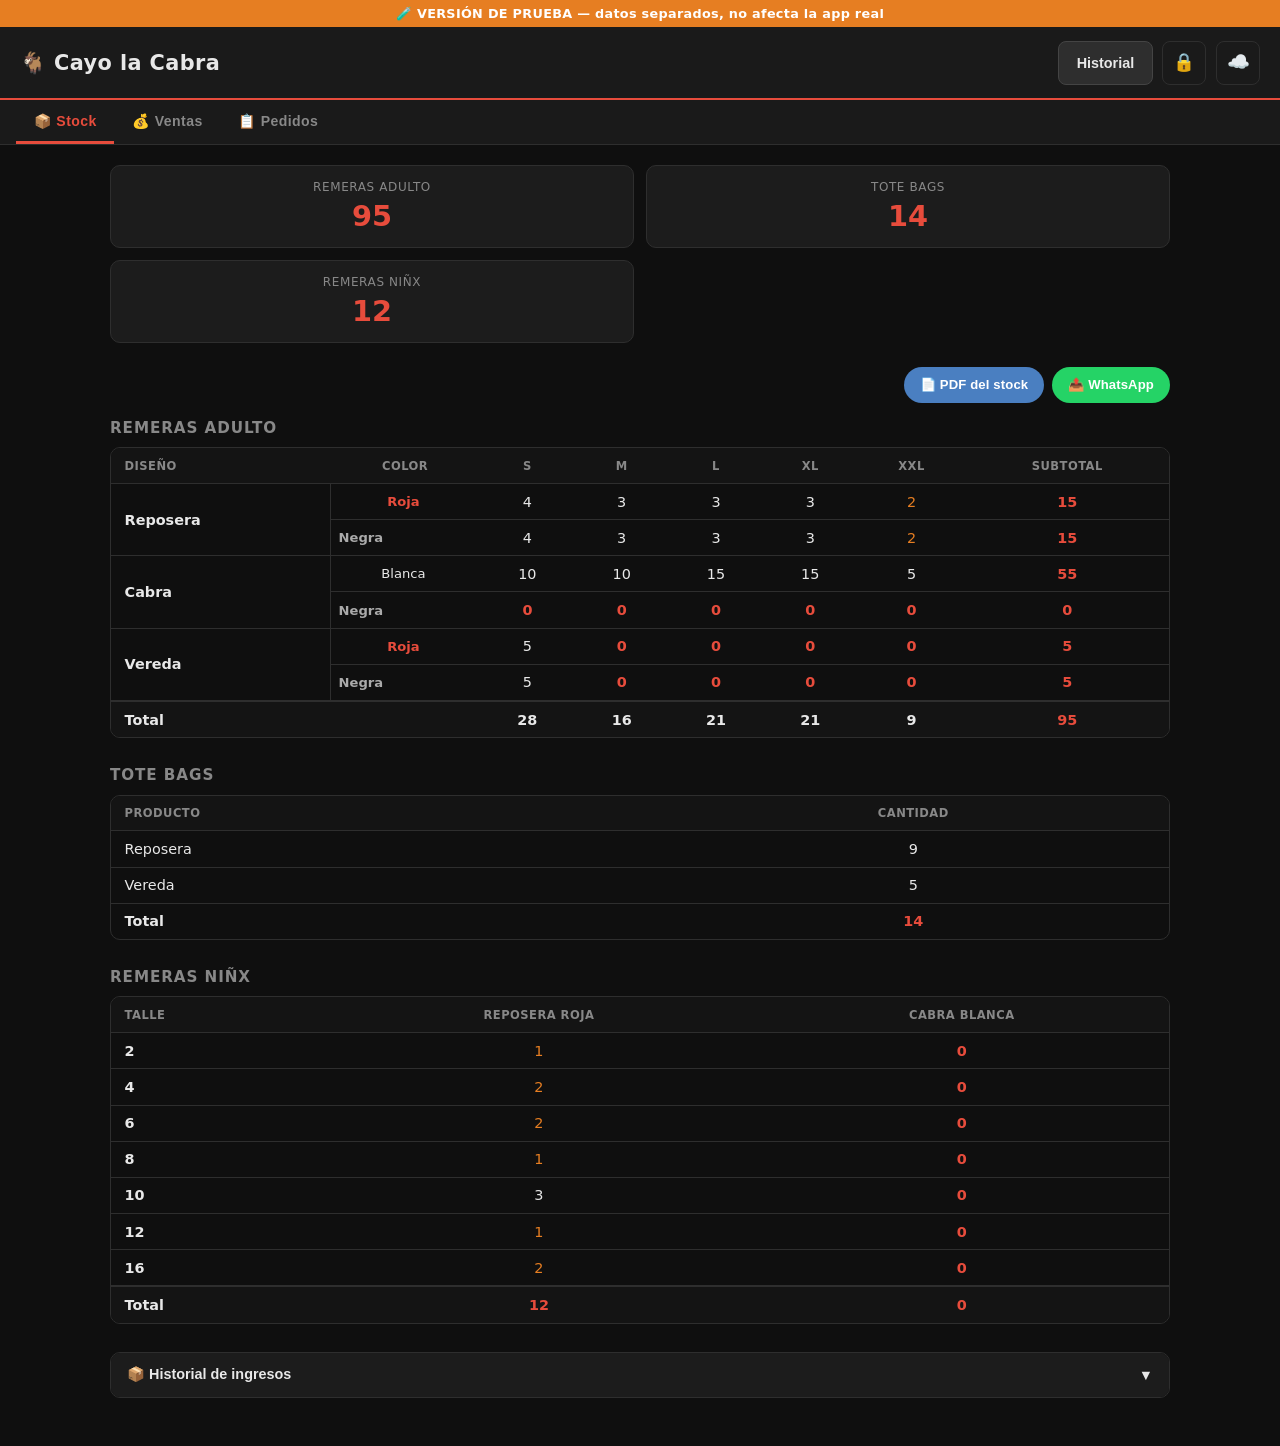
==== test/index.html @ f53bbfb1 "Agregar versión de prueba en /test/ (datos aislados, no toca la app real) Copia de la rama claude/sh" ====
<!DOCTYPE html>
<html lang="es">
<head>
  <meta charset="UTF-8" />
  <meta name="viewport" content="width=device-width, initial-scale=1.0, viewport-fit=cover" />
  <title>PRUEBA · Stock - Cayo la Cabra</title>
  <link rel="stylesheet" href="style.css?v=48" />
</head>
<body>
  <div id="banner-prueba" style="background:#e67e22;color:#fff;text-align:center;padding:6px 10px;font-weight:700;font-size:0.8rem;letter-spacing:.3px;">🧪 VERSIÓN DE PRUEBA — datos separados, no afecta la app real</div>
  <header>
    <h1>🐐 Cayo la Cabra</h1>
    <div class="header-actions">
      <button id="btn-venta" class="btn-primary">+ Registrar</button>
      <button id="btn-historial" class="btn-secondary">Historial</button>
      <button id="btn-lock" class="btn-lock" title="Desbloquear edición">🔒</button>
      <button id="btn-sinc" class="btn-sinc" title="Sincronización entre dispositivos"><span id="sinc-icon">☁️</span></button>
    </div>
  </header>

  <nav class="tabs">
    <button class="tab-btn active" data-tab="stock">📦 Stock</button>
    <button class="tab-btn" data-tab="ventas">💰 Ventas</button>
    <button class="tab-btn" data-tab="pedidos">📋 Pedidos</button>
    <button class="tab-btn solo-admin" data-tab="auditoria">✅ Auditoría</button>
    <button class="tab-btn solo-admin" data-tab="finanzas">📈 Finanzas</button>
  </nav>

  <main>
    <!-- ── TAB STOCK ── -->
    <div id="tab-stock" class="tab-content">
      <section class="totales-card">
        <div class="total-item">
          <span class="total-label">Remeras adulto</span>
          <span class="total-valor" id="total-remeras">0</span>
        </div>
        <div class="total-item">
          <span class="total-label">Tote bags</span>
          <span class="total-valor" id="total-totes">0</span>
        </div>
        <div class="total-item">
          <span class="total-label">Remeras niñx</span>
          <span class="total-valor" id="total-ninos">0</span>
        </div>
        <button class="total-item total-item--green total-item--clickable" id="card-recaudado" onclick="irATab('ventas')" title="Ver ventas" style="display:none">
          <span class="total-label">Recaudado 👉</span>
          <span class="recaudado-linea" id="recaudado-ars"></span>
          <span class="recaudado-linea" id="recaudado-uyu"></span>
        </button>
      </section>

      <div class="stock-export-bar">
        <button class="btn-exportar-pdf" onclick="generarStockPDF()">📄 PDF del stock</button>
        <button class="btn-exportar-wa"  onclick="exportarStockWhatsApp()">📤 WhatsApp</button>
        <button class="btn-registrar-ingreso solo-admin" id="btn-registrar-ingreso">📥 Registrar ingreso</button>
      </div>

      <section class="seccion">
        <h2>Remeras Adulto</h2>
        <div class="tabla-container">
          <table>
            <thead>
              <tr><th>Diseño</th><th>Color</th><th>S</th><th>M</th><th>L</th><th>XL</th><th>XXL</th><th>Subtotal</th></tr>
            </thead>
            <tbody id="tbody-adultos"></tbody>
            <tfoot id="tfoot-adultos"></tfoot>
          </table>
        </div>
      </section>

      <section class="seccion">
        <h2>Tote Bags</h2>
        <div class="tabla-container">
          <table>
            <thead><tr><th>Producto</th><th>Cantidad</th></tr></thead>
            <tbody id="tbody-totes"></tbody>
          </table>
        </div>
      </section>

      <section class="seccion">
        <h2>Remeras Niñx</h2>
        <div class="tabla-container">
          <table>
            <thead><tr><th>Talle</th><th>Reposera Roja</th><th>Cabra Blanca</th></tr></thead>
            <tbody id="tbody-ninos"></tbody>
            <tfoot id="tfoot-ninos"></tfoot>
          </table>
        </div>
      </section>

      <section class="seccion ing-historial-seccion">
        <button class="ing-historial-toggle" onclick="this.nextElementSibling.classList.toggle('hidden'); this.classList.toggle('abierto')">
          📦 Historial de ingresos <span class="ing-toggle-icon">▼</span>
        </button>
        <div id="ing-historial" class="hidden">
          <div id="ing-historial-lista"></div>
        </div>
      </section>
    </div>

    <!-- ── MODAL REGISTRAR INGRESO ── -->
    <div id="modal-ingreso" class="modal hidden">
      <div class="modal-content">
        <div class="modal-header">
          <h2>📥 Registrar ingreso de mercadería</h2>
          <button class="modal-cerrar" id="btn-cerrar-ingreso" aria-label="Cerrar">✕</button>
        </div>
        <div class="sol-seccion-items">
          <div id="ing-items-agregados" class="sol-items-agregados"></div>
          <label class="config-label">Categoría
            <select id="ing-categoria" class="config-input">
              <option value="">— Seleccioná —</option>
              <option value="adulto">Remera Adulto</option>
              <option value="nino">Remera Niñx</option>
              <option value="tote">Tote Bag</option>
            </select>
          </label>
          <div id="ing-campos-adulto" class="campos hidden">
            <label class="config-label">Diseño
              <select id="ing-variante" class="config-input">
                <option value="veredaRoja">Vereda Roja</option>
                <option value="veredaNegra">Vereda Negra</option>
                <option value="reposeraRoja">Reposera Roja</option>
                <option value="reposeraNegra">Reposera Negra</option>
                <option value="blanca">Cabra Blanca</option>
                <option value="cabraNegra">Cabra Negra</option>
              </select>
            </label>
            <label class="config-label">Talle
              <select id="ing-talle-adulto" class="config-input">
                <option value="S">S</option><option value="M">M</option><option value="L">L</option><option value="XL">XL</option><option value="XXL">XXL</option>
              </select>
            </label>
          </div>
          <div id="ing-campos-nino" class="campos hidden">
            <label class="config-label">Diseño
              <select id="ing-variante-nino" class="config-input">
                <option value="reposeraRoja">Reposera Roja</option>
                <option value="cabraBlanca">Cabra Blanca</option>
              </select>
            </label>
            <label class="config-label">Talle
              <select id="ing-talle-nino" class="config-input">
                <option value="2">2</option><option value="4">4</option><option value="6">6</option><option value="8">8</option><option value="10">10</option><option value="12">12</option><option value="16">16</option>
              </select>
            </label>
          </div>
          <div id="ing-campos-tote" class="campos hidden">
            <label class="config-label">Modelo
              <select id="ing-modelo" class="config-input">
                <option value="silla">Reposera</option>
                <option value="vereda">Vereda</option>
              </select>
            </label>
          </div>
          <label class="config-label">Cantidad
            <input type="number" id="ing-cantidad" class="config-input" min="1" value="1" />
          </label>
          <label class="config-label">Costo unitario de compra ($) — opcional
            <input type="number" id="ing-costo" class="config-input" min="0" step="0.01" placeholder="Lo que costó cada unidad" />
          </label>
          <button type="button" id="btn-agregar-item-ing" class="btn-agregar-item">＋ Agregar ítem al ingreso</button>
        </div>
        <label class="config-label">Moneda del costo
          <div class="pago-opciones">
            <label class="pago-opcion"><input type="radio" name="ing-moneda-costo" value="UYU" checked /><span>🇺🇾 Pesos URU</span></label>
            <label class="pago-opcion"><input type="radio" name="ing-moneda-costo" value="ARS" /><span>🇦🇷 Pesos ARG</span></label>
          </div>
        </label>
        <label class="config-label">Nota (opcional)
          <input type="text" id="ing-nota" class="config-input" maxlength="200" placeholder="Ej: Importación junio 2026..." />
        </label>
        <p id="ing-error" class="error hidden"></p>
        <div class="modal-actions">
          <button id="btn-confirmar-ingreso" class="btn-primary">Registrar ingreso</button>
          <button id="btn-cancelar-ingreso" class="btn-secondary">Cancelar</button>
        </div>
      </div>
    </div>

    <!-- ── TAB VENTAS ── -->
    <div id="tab-ventas" class="tab-content hidden">
      <!-- Resumen -->
      <section class="ventas-resumen-cards">
        <div class="vcard vcard--vendido">
          <span class="vcard-label">📦 Vendidas (cobradas)</span>
          <span class="vcard-valor" id="v-unidades">0</span>
          <span class="vcard-desglose" id="v-unidades-desglose"></span>
        </div>
        <div class="vcard vcard--ars">
          <span class="vcard-label">🇦🇷 Total ARS</span>
          <span class="vcard-valor" id="v-total-ars">$0</span>
        </div>
        <div class="vcard vcard--uyu">
          <span class="vcard-label">🇺🇾 Total UYU</span>
          <span class="vcard-valor" id="v-total-uyu">$0</span>
        </div>
        <div class="vcard vcard--efectivo">
          <span class="vcard-label">💵 Efectivo</span>
          <span class="vcard-valor vcard-moneda-linea" id="v-efectivo-ars">$0</span>
          <span class="vcard-moneda-linea vcard-moneda-uyu hidden" id="v-efectivo-uyu"></span>
        </div>
        <div class="vcard vcard--transf">
          <span class="vcard-label">🏦 Transferencia</span>
          <span class="vcard-valor vcard-moneda-linea" id="v-transf-ars">$0</span>
          <span class="vcard-moneda-linea vcard-moneda-uyu hidden" id="v-transf-uyu"></span>
        </div>
        <div class="vcard vcard--regalo">
          <span class="vcard-label">🎁 Regalos</span>
          <span class="vcard-valor" id="v-regalos">0 u.</span>
        </div>
        <div class="vcard vcard--perdida">
          <span class="vcard-label">📉 Pérdidas</span>
          <span class="vcard-valor" id="v-perdidas">0 u.</span>
        </div>
        <div class="vcard vcard--anota">
          <span class="vcard-label">📝 Anotados (deben)</span>
          <span class="vcard-valor" id="v-anota">$0</span>
        </div>
        <div class="vcard vcard--pegotines hidden" id="vcard-pegotines">
          <span class="vcard-label">🎟️ Pegotines</span>
          <span class="vcard-valor" id="v-pegotines-plata">$0</span>
        </div>
      </section>

      <!-- Anotados panel -->
      <div id="anotados-panel" class="anotados-panel hidden"></div>

      <!-- Filtros -->
      <div class="ventas-filtros">
        <button class="filtro-btn active" data-filtro="todos">Todos</button>
        <button class="filtro-btn" data-filtro="efectivo">Efectivo</button>
        <button class="filtro-btn" data-filtro="transferencia">Transferencia</button>
        <button class="filtro-btn" data-filtro="regalo">Regalos</button>
        <button class="filtro-btn" data-filtro="perdida">📉 Pérdidas</button>
        <button class="filtro-btn" data-filtro="anota">📝 Anotados</button>
      </div>

      <!-- Exportar ventas -->
      <div class="ventas-export-bar">
        <div class="ventas-export-fechas">
          <label class="export-fecha-lbl">Desde <input type="date" id="export-desde" class="export-fecha-input"></label>
          <label class="export-fecha-lbl">Hasta <input type="date" id="export-hasta" class="export-fecha-input"></label>
        </div>
        <div class="ventas-export-btns">
          <button class="btn-exportar-pdf" onclick="exportarVentasPDF()">📄 PDF</button>
          <button class="btn-exportar-wa"  onclick="exportarVentasWhatsApp()">📤 WhatsApp</button>
        </div>
      </div>

      <!-- Lista -->
      <div id="ventas-lista"></div>
    </div>

    <!-- ── TAB PEDIDOS ── -->
    <div id="tab-pedidos" class="tab-content hidden">
      <div class="pedidos-topbar">
        <button id="btn-nueva-solicitud" class="btn-primary">+ Nueva solicitud</button>
        <div id="pedidos-saldo-summary" class="pedidos-saldo-summary hidden"></div>
      </div>
      <div class="pedidos-subtabs">
        <button class="pedidos-subtab active" data-estado="activos">Activos</button>
        <button class="pedidos-subtab" data-estado="entregados">Entregados</button>
        <button class="pedidos-subtab" data-estado="completados">Completados</button>
        <button class="pedidos-subtab" data-estado="cancelados">Cancelados</button>
      </div>
      <div id="pedidos-contenido"></div>
    </div>

    <!-- ── TAB AUDITORÍA ── -->
    <div id="tab-auditoria" class="tab-content hidden">
      <div class="auditoria-header">
        <p class="auditoria-desc">Contá el stock físico y comparalo con el sistema. Solo ingresá los valores que difieren.</p>
        <div class="audit-header-btns">
          <label class="audit-ciego-label" title="Ocultá los valores del sistema mientras contás para evitar sesgo">
            <input type="checkbox" id="audit-modo-ciego" />
            <span>👁 Modo ciego</span>
          </label>
          <button id="btn-guardar-auditoria" class="btn-primary">Guardar auditoría</button>
        </div>
      </div>
      <div id="auditoria-contenido"></div>
      <div class="audit-historial-section">
        <h2 class="audit-hist-titulo">📋 Historial de auditorías</h2>
        <div id="audit-historial-lista"></div>
      </div>
    </div>

    <!-- ── TAB FINANZAS ── -->
    <div id="tab-finanzas" class="tab-content hidden">
      <div class="finanzas-topbar">
        <p class="auditoria-desc">Balance real del negocio: lo recaudado contra lo invertido, y control del efectivo y las transferencias que entrega quien vende.</p>
        <button id="btn-nuevo-arqueo" class="btn-primary">🧾 Control de caja</button>
      </div>
      <div id="finanzas-contenido"></div>
      <div class="audit-historial-section">
        <h2 class="audit-hist-titulo">🧾 Historial de controles de caja</h2>
        <div id="arqueos-historial-lista"></div>
      </div>
      <div class="audit-historial-section">
        <h2 class="audit-hist-titulo">🗂 Temporadas anteriores</h2>
        <p class="fin-nota">Al cerrar una temporada, todas las ventas, pedidos, ingresos y controles pasan al archivo y la app arranca de cero (el stock físico se mantiene).</p>
        <div id="archivo-lista"></div>
        <button id="btn-cerrar-temporada" class="btn-secondary" style="margin-top:0.6rem">🎪 Cerrar temporada y arrancar de cero</button>
      </div>
    </div>
  </main>

  <!-- ── MODAL VENTA RÁPIDA ── -->
  <div id="modal-vr" class="modal hidden">
    <div class="modal-content modal-vr-content">
      <div class="modal-header">
        <h2>⚡ Venta rápida</h2>
        <button class="modal-cerrar" id="btn-cerrar-vr" aria-label="Cerrar">✕</button>
      </div>
      <div id="vr-body"></div>
      <p id="vr-error" class="error hidden"></p>
      <button type="button" id="btn-vr-completa" class="vr-link-completa">⚙️ Venta completa (pegotines, anotar deuda, otra moneda…)</button>
    </div>
  </div>

  <!-- Toast de venta registrada con deshacer -->
  <div id="vr-toast" class="vr-toast hidden">
    <span class="vr-toast-txt"></span>
    <button type="button" id="btn-vr-deshacer">↩️ Deshacer</button>
  </div>

  <!-- ── MODAL VENTA ── -->
  <div id="modal-venta" class="modal hidden">
    <div class="modal-content">
      <div class="modal-header">
        <h2>Registrar Venta</h2>
        <button class="modal-cerrar" id="btn-cerrar-venta" aria-label="Cerrar">✕</button>
      </div>
      <form id="form-venta">
        <label>Categoría
          <select id="venta-categoria" required>
            <option value="">— Elegir —</option>
            <option value="adulto">Remera Adulto</option>
            <option value="nino">Remera Niñx</option>
            <option value="tote">Tote Bag</option>
            <option value="pegotines">🎟️ Pegotines</option>
          </select>
        </label>
        <div id="campos-adulto" class="campos hidden">
          <label>Talle
            <select id="venta-talle-adulto">
              <option value="S">S</option><option value="M">M</option><option value="L">L</option><option value="XL">XL</option><option value="XXL">XXL</option>
            </select>
          </label>
          <label>Diseño / Color
            <select id="venta-variante-adulto">
              <option value="veredaRoja">Vereda Roja</option>
              <option value="veredaNegra">Vereda Negra</option>
              <option value="reposeraRoja">Reposera Roja</option>
              <option value="reposeraNegra">Reposera Negra</option>
              <option value="blanca">Cabra Blanca</option>
              <option value="cabraNegra">Cabra Negra</option>
            </select>
          </label>
        </div>
        <div id="campos-nino" class="campos hidden">
          <label>Diseño
            <select id="venta-variante-nino">
              <option value="reposeraRoja">Reposera Roja</option>
              <option value="cabraBlanca">Cabra Blanca</option>
            </select>
          </label>
          <label>Talle
            <select id="venta-talle-nino">
              <option value="2">2</option><option value="4">4</option><option value="6">6</option>
              <option value="8">8</option><option value="10">10</option><option value="12">12</option><option value="16">16</option>
            </select>
          </label>
        </div>
        <div id="campos-tote" class="campos hidden">
          <label>Modelo
            <select id="venta-tote">
              <option value="silla">Reposera</option>
              <option value="vereda">Vereda</option>
            </select>
          </label>
        </div>
        <label id="label-cantidad">Cantidad
          <input type="number" id="venta-cantidad" min="1" value="1" required />
        </label>
        <label id="label-precio"><span id="label-precio-txt">Precio unitario ($)</span>
          <input type="number" id="venta-precio-override" min="0" step="1" placeholder="Precio por defecto" />
        </label>
        <label class="opcion-moneda-venta">Moneda
          <div class="pago-opciones">
            <label class="pago-opcion"><input type="radio" name="moneda-venta" value="UYU" checked /><span>🇺🇾 Pesos URU</span></label>
            <label class="pago-opcion opcion-ars-venta"><input type="radio" name="moneda-venta" value="ARS" /><span>🇦🇷 Pesos ARG</span></label>
          </div>
        </label>
        <label>Método de pago
          <div class="pago-opciones">
            <label class="pago-opcion"><input type="radio" name="pago" value="efectivo" checked /><span>Efectivo</span></label>
            <label class="pago-opcion"><input type="radio" name="pago" value="transferencia" /><span>Transferencia</span></label>
            <label class="pago-opcion"><input type="radio" name="pago" value="regalo" /><span>🎁 Regalo</span></label>
            <label class="pago-opcion"><input type="radio" name="pago" value="perdida" /><span>📉 Pérdida</span></label>
            <label class="pago-opcion"><input type="radio" name="pago" value="anota" /><span>📝 Anota</span></label>
          </div>
        </label>
        <div id="campos-anota-nombre" class="campos hidden">
          <label>Nombre (quién anota)
            <input type="text" id="venta-nombre-anota" maxlength="60" placeholder="Ej: Juan García..." list="anota-nombres-list" autocomplete="off" />
            <datalist id="anota-nombres-list"></datalist>
          </label>
        </div>
        <div class="venta-resumen">
          <span id="venta-precio-unit"></span>
          <span id="venta-total-venta"></span>
        </div>
        <p id="venta-disponible" class="disponible"></p>
        <p id="venta-error" class="error hidden"></p>
        <div class="modal-actions">
          <button type="submit" class="btn-primary">Confirmar</button>
          <button type="button" id="btn-cancelar-venta" class="btn-secondary">Cancelar</button>
        </div>
      </form>
    </div>
  </div>

  <!-- ── MODAL HISTORIAL ── -->
  <div id="modal-historial" class="modal hidden">
    <div class="modal-content modal-wide">
      <div class="modal-header">
        <h2>Historial de Ventas</h2>
        <button class="modal-cerrar" id="btn-cerrar-historial" aria-label="Cerrar">✕</button>
      </div>
      <p id="historial-total-recaudado" class="hist-total-label"></p>
      <div id="lista-historial"></div>
    </div>
  </div>

  <!-- ── MODAL EDITAR REGISTRO ── -->
  <div id="modal-editar" class="modal hidden">
    <div class="modal-content">
      <div class="modal-header">
        <h2>Editar registro</h2>
        <button class="modal-cerrar" id="btn-cerrar-editar" aria-label="Cerrar">✕</button>
      </div>
      <p id="editar-info" class="editar-desc"></p>
      <label>Categoría
        <select id="editar-categoria">
          <option value="adulto">Remera Adulto</option>
          <option value="nino">Remera Niñx</option>
          <option value="tote">Tote Bag</option>
        </select>
      </label>
      <div id="editar-campos-adulto" class="campos">
        <label>Talle
          <select id="editar-talle-adulto">
            <option value="S">S</option><option value="M">M</option><option value="L">L</option><option value="XL">XL</option><option value="XXL">XXL</option>
          </select>
        </label>
        <label>Diseño / Color
          <select id="editar-variante-adulto">
            <option value="veredaRoja">Vereda Roja</option>
            <option value="veredaNegra">Vereda Negra</option>
            <option value="reposeraRoja">Reposera Roja</option>
            <option value="reposeraNegra">Reposera Negra</option>
            <option value="blanca">Cabra Blanca</option>
            <option value="cabraNegra">Cabra Negra</option>
          </select>
        </label>
      </div>
      <div id="editar-campos-nino" class="campos hidden">
        <label>Diseño
          <select id="editar-variante-nino">
            <option value="reposeraRoja">Reposera Roja</option>
            <option value="cabraBlanca">Cabra Blanca</option>
          </select>
        </label>
        <label>Talle
          <select id="editar-talle-nino">
            <option value="2">2</option><option value="4">4</option><option value="6">6</option>
            <option value="8">8</option><option value="10">10</option><option value="12">12</option><option value="16">16</option>
          </select>
        </label>
      </div>
      <div id="editar-campos-tote" class="campos hidden">
        <label>Modelo
          <select id="editar-tote">
            <option value="silla">Reposera</option>
            <option value="vereda">Vereda</option>
          </select>
        </label>
      </div>
      <label>Cantidad
        <input type="number" id="editar-cantidad" min="1" value="1" />
      </label>
      <label>Precio unitario ($)
        <input type="number" id="editar-precio" min="0" step="1" />
      </label>
      <label>Moneda
        <div class="pago-opciones">
          <label class="pago-opcion"><input type="radio" name="editar-moneda" value="UYU" /><span>🇺🇾 Pesos URU</span></label>
          <label class="pago-opcion"><input type="radio" name="editar-moneda" value="ARS" /><span>🇦🇷 Pesos ARG</span></label>
        </div>
      </label>
      <label>Método de pago
        <div class="pago-opciones">
          <label class="pago-opcion"><input type="radio" name="editar-pago" value="efectivo" /><span>Efectivo</span></label>
          <label class="pago-opcion"><input type="radio" name="editar-pago" value="transferencia" /><span>Transferencia</span></label>
          <label class="pago-opcion"><input type="radio" name="editar-pago" value="regalo" /><span>🎁 Regalo</span></label>
          <label class="pago-opcion"><input type="radio" name="editar-pago" value="perdida" /><span>📉 Pérdida</span></label>
          <label class="pago-opcion"><input type="radio" name="editar-pago" value="anota" /><span>📝 Anota</span></label>
        </div>
      </label>
      <div id="editar-campos-anota-nombre" class="campos hidden">
        <label>Nombre (quién anota)
          <input type="text" id="editar-nombre-anota" maxlength="60" placeholder="Ej: Juan García..." />
        </label>
      </div>
      <div class="venta-resumen">
        <span id="editar-precio-unit"></span>
        <span id="editar-total-venta"></span>
      </div>
      <p id="editar-error" class="error hidden"></p>
      <div class="modal-actions">
        <button id="btn-confirmar-editar" class="btn-primary">Guardar</button>
        <button id="btn-cancelar-editar" class="btn-secondary">Cancelar</button>
      </div>
    </div>
  </div>

  <!-- ── MODAL CONFIGURACIÓN SYNC ── -->
  <div id="modal-config" class="modal hidden">
    <div class="modal-content">
      <div class="modal-header">
        <h2>☁️ Sincronización</h2>
        <button class="modal-cerrar" id="btn-cerrar-config" aria-label="Cerrar">✕</button>
      </div>
      <p class="config-desc">
        Compartí los datos entre el celular y la PC usando Google Sheets.
        Necesitás configurarlo una sola vez por dispositivo.
      </p>
      <label class="config-label">URL del script de Google
        <input type="url" id="config-url" class="config-input"
          placeholder="https://script.google.com/macros/s/..." />
      </label>
      <p class="config-ayuda">
        💡 La URL la obtenés en Apps Script → Implementar → Nueva implementación.<br>
        En <strong>"Quién tiene acceso"</strong> elegí <strong>Cualquier persona</strong>.
      </p>

      <label class="config-label solo-admin" style="flex-direction:row;align-items:center;gap:0.5rem;cursor:pointer">
        <input type="checkbox" id="config-mostrar-ars" /> Mostrar pesos argentinos (ARS) en ventas
      </label>

      <p id="config-status" class="config-status-text"></p>
      <div class="modal-actions">
        <button id="btn-config-guardar" class="btn-primary">Guardar URL</button>
        <button id="btn-config-subir" class="btn-secondary">⬆️ Subir datos ahora</button>
        <button id="btn-config-borrar" class="btn-secondary">Desactivar</button>
      </div>
    </div>
  </div>

  <!-- ── MODAL BLOQUEO AUDITORÍA ── -->
  <div id="modal-audit-bloqueo" class="modal hidden">
    <div class="modal-content">
      <div class="modal-header">
        <h2>⚠️ Saldo neto con diferencias</h2>
        <button class="modal-cerrar" id="btn-cerrar-audit-bloqueo" aria-label="Cerrar">✕</button>
      </div>
      <p class="audit-bloqueo-desc">El conteo tiene diferencias que no cierran dentro de cada categoría. Para guardar, el saldo neto de remeras adultos, totes y niñxs debe ser <strong>cero</strong> por separado.</p>
      <div id="audit-bloqueo-netos" class="audit-bloqueo-netos"></div>
      <p class="audit-bloqueo-hint">¿Qué querés hacer?</p>
      <div class="modal-actions">
        <button id="btn-bloqueo-editar" class="btn-primary">✏️ Editar saldos</button>
        <button id="btn-bloqueo-ventas" class="btn-secondary">💰 Ingresar ventas</button>
      </div>
    </div>
  </div>

  <!-- ── MODAL RESULTADO AUDITORÍA ── -->
  <div id="modal-resultado-auditoria" class="modal hidden">
    <div class="modal-content modal-wide">
      <div class="modal-header">
        <h2>📊 Resultado de auditoría</h2>
        <button class="modal-cerrar" id="btn-cerrar-resultado" aria-label="Cerrar">✕</button>
      </div>
      <div id="resultado-body" class="resultado-body"></div>
      <div id="resultado-motivo-section" class="hidden" style="margin-top:0.75rem">
        <label class="config-label">Motivo del ajuste neto
          <select id="resultado-motivo-select" class="config-input">
            <option value="">— Seleccioná el motivo —</option>
            <option value="Merma / pérdida">📉 Merma / pérdida</option>
            <option value="Mercadería dañada">🔨 Mercadería dañada</option>
            <option value="Error de conteo anterior">🔄 Corrección de error de conteo</option>
            <option value="Recepción de nuevo stock">📦 Recepción de nuevo stock</option>
            <option value="Devolución">↩️ Devolución</option>
            <option value="Otro">📝 Otro</option>
          </select>
        </label>
        <label class="config-label" id="resultado-detalle-label" style="display:none">Descripción breve
          <input type="text" id="resultado-detalle" class="config-input" placeholder="Ej: se dañaron 2 remeras en la lluvia..." maxlength="200" />
        </label>
        <p id="resultado-error" class="error hidden">Seleccioná un motivo para confirmar.</p>
      </div>
      <div class="modal-actions">
        <button id="btn-confirmar-resultado" class="btn-primary">✅ Confirmar y guardar</button>
        <button id="btn-cancelar-resultado"  class="btn-secondary">Cancelar</button>
      </div>
    </div>
  </div>

  <!-- ── MODAL NUEVA SOLICITUD ── -->
  <div id="modal-solicitud" class="modal hidden">
    <div class="modal-content">
      <div class="modal-header">
        <h2>📋 Nueva solicitud</h2>
        <button class="modal-cerrar" id="btn-cerrar-solicitud" aria-label="Cerrar">✕</button>
      </div>
      <label class="config-label">Para quién
        <input type="text" id="sol-para" class="config-input" placeholder="Nombre y apellido..." maxlength="80" />
      </label>
      <label class="config-label opcion-moneda-venta">Moneda
        <div class="pago-opciones">
          <label class="pago-opcion"><input type="radio" name="moneda-sol" value="UYU" checked /><span>🇺🇾 Pesos URU</span></label>
          <label class="pago-opcion opcion-ars-venta"><input type="radio" name="moneda-sol" value="ARS" /><span>🇦🇷 Pesos ARG</span></label>
        </div>
      </label>

      <div class="sol-seccion-items">
        <div id="sol-items-agregados" class="sol-items-agregados"></div>
        <label class="config-label">Categoría
          <select id="sol-categoria" class="config-input">
            <option value="">— Seleccioná —</option>
            <option value="adulto">Remera Adulto</option>
            <option value="nino">Remera Niñx</option>
            <option value="tote">Tote Bag</option>
          </select>
        </label>
        <div id="sol-campos-adulto" class="campos hidden">
          <label class="config-label">Diseño
            <select id="sol-variante" class="config-input">
              <option value="veredaRoja">Vereda Roja</option>
              <option value="veredaNegra">Vereda Negra</option>
              <option value="reposeraRoja">Reposera Roja</option>
              <option value="reposeraNegra">Reposera Negra</option>
              <option value="blanca">Cabra Blanca</option>
              <option value="cabraNegra">Cabra Negra</option>
            </select>
          </label>
          <label class="config-label">Talle
            <select id="sol-talle-adulto" class="config-input">
              <option value="S">S</option><option value="M">M</option><option value="L">L</option><option value="XL">XL</option><option value="XXL">XXL</option>
            </select>
          </label>
        </div>
        <div id="sol-campos-nino" class="campos hidden">
          <label class="config-label">Diseño
            <select id="sol-variante-nino" class="config-input">
              <option value="reposeraRoja">Reposera Roja</option>
              <option value="cabraBlanca">Cabra Blanca</option>
            </select>
          </label>
          <label class="config-label">Talle
            <select id="sol-talle-nino" class="config-input">
              <option value="2">2</option><option value="4">4</option><option value="6">6</option><option value="8">8</option><option value="10">10</option><option value="12">12</option><option value="16">16</option>
            </select>
          </label>
        </div>
        <div id="sol-campos-tote" class="campos hidden">
          <label class="config-label">Modelo
            <select id="sol-modelo" class="config-input">
              <option value="silla">Reposera</option>
              <option value="vereda">Vereda</option>
            </select>
          </label>
        </div>
        <label class="config-label">Cantidad
          <input type="number" id="sol-cantidad" class="config-input" min="1" value="1" />
        </label>
        <button type="button" id="btn-agregar-item-sol" class="btn-agregar-item">＋ Agregar ítem a la solicitud</button>
        <div id="sol-stock-info" class="sol-stock-info"></div>
      </div>

      <label class="config-label">Precio total ($)
        <input type="number" id="sol-precio" class="config-input" min="0" step="1" placeholder="0" data-autoset="true" />
      </label>
      <label class="config-label">Notas (opcional)
        <input type="text" id="sol-notas" class="config-input" maxlength="200" placeholder="Ej: urgente para el domingo..." />
      </label>
      <p id="sol-error" class="error hidden"></p>
      <div class="modal-actions">
        <button id="btn-confirmar-solicitud" class="btn-primary">Crear solicitud</button>
        <button id="btn-cancelar-solicitud" class="btn-secondary">Cancelar</button>
      </div>
    </div>
  </div>

  <!-- ── MODAL PAGO PEDIDO ── -->
  <div id="modal-pago-pedido" class="modal hidden">
    <div class="modal-content">
      <div class="modal-header">
        <h2>💰 Registrar pago</h2>
        <button class="modal-cerrar" id="btn-cerrar-pago-pedido" aria-label="Cerrar">✕</button>
      </div>
      <div id="pago-pedido-info" class="pago-pedido-info-box"></div>
      <label class="config-label" style="margin-top:0.5rem">Monto ($)
        <input type="number" id="pago-pedido-monto" class="config-input" min="1" step="1" />
      </label>
      <label class="config-label">Método
        <select id="pago-pedido-metodo" class="config-input">
          <option value="efectivo">💵 Efectivo</option>
          <option value="transferencia">📲 Transferencia</option>
        </select>
      </label>
      <p id="pago-pedido-error" class="error hidden">Ingresá un monto válido.</p>
      <div class="modal-actions">
        <button id="btn-confirmar-pago-pedido" class="btn-primary">Confirmar pago</button>
        <button id="btn-cancelar-pago-pedido" class="btn-secondary">Cancelar</button>
      </div>
    </div>
  </div>

  <!-- ── MODAL CONTROL DE CAJA ── -->
  <div id="modal-arqueo" class="modal hidden">
    <div class="modal-content">
      <div class="modal-header">
        <h2>🧾 Control de caja</h2>
        <button class="modal-cerrar" id="btn-cerrar-arqueo" aria-label="Cerrar">✕</button>
      </div>
      <p class="config-desc">Contá el efectivo que te entregaron y verificá las transferencias en la cuenta. Se compara con lo que registró el sistema.</p>
      <label class="config-label opcion-moneda-venta">Moneda
        <div class="pago-opciones">
          <label class="pago-opcion"><input type="radio" name="arqueo-moneda" value="UYU" checked /><span>🇺🇾 Pesos URU</span></label>
          <label class="pago-opcion opcion-ars-venta"><input type="radio" name="arqueo-moneda" value="ARS" /><span>🇦🇷 Pesos ARG</span></label>
        </div>
      </label>
      <div id="arqueo-esperado" class="pago-pedido-info-box"></div>
      <label class="config-label">Efectivo contado ($)
        <input type="number" id="arqueo-efectivo" class="config-input" min="0" step="1" placeholder="Dejá vacío si no lo contaste" />
      </label>
      <label class="config-label">Transferencias verificadas ($)
        <input type="number" id="arqueo-transf" class="config-input" min="0" step="1" placeholder="Dejá vacío si no las revisaste" />
      </label>
      <label class="config-label">Nota (opcional)
        <input type="text" id="arqueo-nota" class="config-input" maxlength="200" placeholder="Ej: cierre feria domingo..." />
      </label>
      <p id="arqueo-error" class="error hidden">Ingresá al menos un valor (efectivo o transferencias).</p>
      <div class="modal-actions">
        <button id="btn-confirmar-arqueo" class="btn-primary">Guardar control</button>
        <button id="btn-cancelar-arqueo" class="btn-secondary">Cancelar</button>
      </div>
    </div>
  </div>

  <!-- ── MODAL PIN ── -->
  <div id="modal-pin" class="modal hidden">
    <div class="modal-content">
      <div class="modal-header">
        <h2>🔐 Ingresar PIN</h2>
        <button class="modal-cerrar" id="btn-cerrar-pin" aria-label="Cerrar">✕</button>
      </div>
      <p class="config-desc">Ingresá tu PIN. Según el PIN se habilita el modo <strong>vendedor</strong> (ventas, pedidos y stock) o <strong>administrador</strong> (todo, incluidas finanzas e ingresos de mercadería).</p>
      <label class="config-label">PIN
        <input type="password" id="pin-input" class="config-input" maxlength="8"
          placeholder="●●●●" inputmode="numeric" autocomplete="off" />
      </label>
      <label class="config-label" style="flex-direction:row;align-items:center;gap:0.5rem;cursor:pointer">
        <input type="checkbox" id="pin-recordar" /> Recordar en este dispositivo
      </label>
      <p id="pin-error" class="error hidden">PIN incorrecto. Intentá de nuevo.</p>
      <div class="modal-actions">
        <button id="btn-confirmar-pin" class="btn-primary">Desbloquear</button>
        <button id="btn-cancelar-pin"  class="btn-secondary">Cancelar</button>
      </div>
    </div>
  </div>

  <script src="app.js?v=48"></script>
</body>
</html>
---- test/style.css ----
*, *::before, *::after { box-sizing: border-box; margin: 0; padding: 0; }
.hidden { display: none !important; }

:root {
  --rojo: #c0392b;
  --negro: #1a1a1a;
  --blanco: #f5f5f5;
  --fondo: #0f0f0f;
  --fondo-card: #1c1c1c;
  --borde: #2e2e2e;
  --texto: #e8e8e8;
  --texto-tenue: #888;
  --acento: #e74c3c;
  --verde: #27ae60;
}

body {
  font-family: 'Segoe UI', system-ui, sans-serif;
  background: var(--fondo);
  color: var(--texto);
  min-height: 100vh;
  /* Espacio para la barra de inicio en iPhone */
  padding-bottom: env(safe-area-inset-bottom);
}

/* HEADER */
header {
  background: var(--negro);
  border-bottom: 2px solid var(--acento);
  padding: 0.85rem 1.25rem;
  padding-top: max(0.85rem, env(safe-area-inset-top));
  display: flex;
  align-items: center;
  justify-content: space-between;
  gap: 0.75rem;
  position: sticky;
  top: 0;
  z-index: 50;
}

header h1 {
  font-size: 1.3rem;
  font-weight: 700;
  letter-spacing: 0.02em;
  white-space: nowrap;
}

.header-actions { display: flex; gap: 0.6rem; }

/* BOTONES */
.btn-primary, .btn-secondary {
  padding: 0.55rem 1.1rem;
  border: none;
  border-radius: 8px;
  font-size: 0.9rem;
  font-weight: 600;
  cursor: pointer;
  transition: opacity 0.15s;
  white-space: nowrap;
  /* área táctil mínima */
  min-height: 44px;
}
.btn-primary  { background: var(--acento); color: #fff; }
.btn-secondary { background: var(--borde); color: var(--texto); border: 1px solid #444; }
.btn-primary:active, .btn-secondary:active { opacity: 0.75; }

/* TABS */
.tabs {
  display: flex;
  background: var(--negro);
  border-bottom: 1px solid var(--borde);
  padding: 0 1rem;
  position: sticky;
  top: 60px;   /* debajo del header */
  z-index: 40;
}

.tab-btn {
  background: none;
  border: none;
  border-bottom: 3px solid transparent;
  color: var(--texto-tenue);
  font-size: 0.88rem;
  font-weight: 600;
  padding: 0.7rem 1.1rem;
  cursor: pointer;
  letter-spacing: 0.03em;
  transition: color 0.15s, border-color 0.15s;
  min-height: 44px;
}

.tab-btn:hover  { color: var(--texto); }
.tab-btn.active { color: var(--acento); border-bottom-color: var(--acento); }
.tab-content.hidden { display: none; }

/* TOTALES */
main { padding: 1.25rem; max-width: 1100px; margin: 0 auto; }

.totales-card {
  display: grid;
  grid-template-columns: 1fr 1fr;
  gap: 0.75rem;
  margin-bottom: 1.5rem;
}

.total-item {
  background: var(--fondo-card);
  border: 1px solid var(--borde);
  border-radius: 10px;
  padding: 0.85rem 1rem;
  text-align: center;
}

.total-label  { display: block; font-size: 0.75rem; color: var(--texto-tenue); margin-bottom: 0.35rem; text-transform: uppercase; letter-spacing: 0.05em; }
.total-valor  { font-size: 1.8rem; font-weight: 700; color: var(--acento); }
.total-item--green { border-color: rgba(39,174,96,0.3); }
.total-valor--green { color: var(--verde); font-size: 1.3rem; }

/* SECCIONES */
.seccion { margin-bottom: 1.75rem; }
.seccion h2 { font-size: 0.95rem; margin-bottom: 0.65rem; color: var(--texto-tenue); text-transform: uppercase; letter-spacing: 0.06em; }

.tabla-container { overflow-x: auto; border-radius: 10px; border: 1px solid var(--borde); -webkit-overflow-scrolling: touch; }

table { width: 100%; border-collapse: collapse; font-size: 0.9rem; }

th {
  background: #141414;
  padding: 0.65rem 0.75rem;
  text-align: center;
  font-size: 0.72rem;
  text-transform: uppercase;
  letter-spacing: 0.04em;
  color: var(--texto-tenue);
  white-space: nowrap;
}

th:first-child, td:first-child { text-align: left; padding-left: 0.85rem; }

td {
  padding: 0.6rem 0.75rem;
  text-align: center;
  border-top: 1px solid var(--borde);
}

tbody tr:hover { background: #242424; }

.stock-0   { color: var(--acento); font-weight: 700; }
.stock-low { color: #e67e22; }

tfoot td { background: #141414; font-weight: 700; border-top: 2px solid var(--borde); }
.talle-label  { font-weight: 700; }
.subtotal-col { color: var(--acento); font-weight: 700; }

.grupo-label {
  font-weight: 700;
  vertical-align: middle;
  border-right: 1px solid var(--borde);
  white-space: nowrap;
}
.color-label {
  font-size: 0.82rem;
  white-space: nowrap;
  padding-left: 0.5rem !important;
}
.color-roja  { color: #e74c3c; font-weight: 600; }
.color-negra { color: #aaa;    font-weight: 600; }
.fila-variante td { border-top: 1px solid var(--borde); }

/* COLORES COLUMNAS */
.col-vr { border-left: 2px solid rgba(192,57,43,0.4); }
.col-vn { border-left: 2px solid rgba(80,80,80,0.4); }
.col-rr { border-left: 2px solid rgba(192,57,43,0.6); }
.col-rn { border-left: 2px solid rgba(60,60,60,0.6); }
.col-bl { border-left: 2px solid rgba(220,220,220,0.3); }

/* MODAL */
.modal {
  position: fixed; inset: 0;
  background: rgba(0,0,0,0.75);
  display: flex;
  align-items: flex-end;   /* aparece desde abajo en móvil */
  justify-content: center;
  z-index: 100;
  padding: 0;
}

.modal.hidden { display: none; }

.modal-content {
  background: var(--fondo-card);
  border: 1px solid var(--borde);
  border-radius: 18px 18px 0 0;
  padding: 1.5rem 1.25rem;
  padding-bottom: max(1.5rem, env(safe-area-inset-bottom));
  width: 100%;
  max-width: 100%;
  max-height: 92vh;
  overflow-y: auto;
  -webkit-overflow-scrolling: touch;
}

/* En pantallas más grandes, vuelve a ser un diálogo centrado */
@media (min-width: 600px) {
  .modal { align-items: center; padding: 1rem; }
  .modal-content {
    border-radius: 14px;
    max-width: 460px;
    padding: 1.75rem 2rem;
    padding-bottom: 1.75rem;
  }
  .modal-wide { max-width: 680px; }
}

/* MODAL HEADER con botón cerrar */
.modal-header {
  display: flex;
  align-items: center;
  justify-content: space-between;
  margin-bottom: 1.25rem;
  gap: 0.5rem;
}

.modal-header h2 { font-size: 1.15rem; margin: 0; }

.modal-cerrar {
  background: none;
  border: 1px solid var(--borde);
  border-radius: 50%;
  color: var(--texto-tenue);
  font-size: 1rem;
  width: 36px;
  height: 36px;
  display: flex;
  align-items: center;
  justify-content: center;
  cursor: pointer;
  flex-shrink: 0;
  transition: background 0.15s, color 0.15s;
}
.modal-cerrar:hover { background: rgba(231,76,60,0.15); color: var(--acento); }

/* FORMULARIOS */
form label {
  display: flex;
  flex-direction: column;
  gap: 0.3rem;
  margin-bottom: 0.9rem;
  font-size: 0.82rem;
  color: var(--texto-tenue);
  text-transform: uppercase;
  letter-spacing: 0.04em;
}

form select, form input[type="number"] {
  background: #111;
  border: 1px solid var(--borde);
  border-radius: 8px;
  color: var(--texto);
  font-size: 1rem;   /* ≥ 16px evita zoom en iOS */
  padding: 0.55rem 0.75rem;
  width: 100%;
  min-height: 44px;
}

form select:focus, form input:focus { outline: 2px solid var(--acento); border-color: transparent; }

.campos { margin-top: 0; }
.campos.hidden { display: none; }

.pago-opciones { display: flex; gap: 0.4rem; margin-top: 0.25rem; flex-wrap: wrap; }
.pago-opcion {
  display: flex; flex-direction: row; align-items: center; gap: 0.35rem;
  cursor: pointer; font-size: 0.88rem; color: var(--texto);
  text-transform: none; letter-spacing: 0;
  padding: 0.5rem 0.5rem;
  border: 1px solid var(--borde); border-radius: 8px;
  flex: 1; justify-content: center;
  min-height: 44px;
}
.pago-opcion input[type="radio"] { accent-color: var(--acento); width: 1rem; height: 1rem; flex-shrink: 0; }
.pago-opcion:has(input:checked) { border-color: var(--acento); background: rgba(231,76,60,0.08); }

.venta-resumen {
  background: rgba(39,174,96,0.08); border-radius: 8px;
  padding: 0.5rem 0.75rem; margin-bottom: 0.75rem;
  font-size: 0.88rem; display: flex; justify-content: space-between;
  gap: 0.5rem; min-height: 2.2em; flex-wrap: wrap;
}
#venta-precio-unit, #editar-precio-unit { color: var(--texto-tenue); }
#venta-total-venta, #editar-total-venta { color: var(--verde); font-weight: 700; }
.disponible { color: var(--verde); font-size: 0.88rem; margin-bottom: 0.5rem; min-height: 1.2em; }
.error { color: var(--acento); font-size: 0.88rem; margin-bottom: 0.5rem; }
.error.hidden { display: none; }

.modal-actions { display: flex; gap: 0.75rem; margin-top: 1.25rem; }
.modal-actions .btn-primary,
.modal-actions .btn-secondary { flex: 1; }

/* HISTORIAL */
#lista-historial { font-size: 0.88rem; }
.historial-vacio { color: var(--texto-tenue); text-align: center; padding: 2rem; }

.historial-item {
  display: grid;
  grid-template-columns: 1fr auto auto auto;
  grid-template-rows: auto auto;
  align-items: center;
  padding: 0.65rem 0.25rem;
  border-bottom: 1px solid var(--borde);
  gap: 0.3rem 0.6rem;
}
.historial-item:last-child { border-bottom: none; }

.hist-desc    { grid-column: 1; grid-row: 1; font-size: 0.88rem; }
.hist-cant    { grid-column: 2; grid-row: 1; color: var(--acento); font-weight: 700; white-space: nowrap; }
.hist-pago    { grid-column: 3; grid-row: 1; font-size: 0.7rem; font-weight: 700; padding: 0.15rem 0.4rem; border-radius: 4px; white-space: nowrap; }
.hist-acciones { grid-column: 4; grid-row: 1; display: flex; gap: 0.2rem; }

.hist-ingreso { grid-column: 1; grid-row: 2; color: var(--verde); font-weight: 700; font-size: 0.85rem; }
.hist-fecha   { grid-column: 2 / 5; grid-row: 2; color: var(--texto-tenue); font-size: 0.75rem; text-align: right; }

.hist-pago--efectivo      { background: rgba(39,174,96,0.15);  color: #2ecc71; }
.hist-pago--transferencia { background: rgba(52,152,219,0.15); color: #5dade2; }
.hist-pago--regalo        { background: rgba(155,89,182,0.15); color: #c39bd3; }
.hist-regalo-resumen      { color: #c39bd3; }

.hist-total-label {
  color: var(--verde); font-weight: 700; font-size: 0.85rem;
  margin-bottom: 1rem; padding: 0.6rem 0.9rem;
  background: rgba(39,174,96,0.08); border-radius: 8px;
  display: flex; justify-content: space-between; gap: 0.4rem 0.75rem; flex-wrap: wrap;
}

/* RESUMEN */
.resumen-section { margin-bottom: 1.5rem; }
.resumen-titulo, .detalle-titulo {
  font-size: 0.72rem; text-transform: uppercase; letter-spacing: 0.07em;
  color: var(--texto-tenue); margin-bottom: 0.65rem;
}
.detalle-titulo { margin-top: 1.25rem; margin-bottom: 0.4rem; }
.resumen-fila {
  display: grid; grid-template-columns: 1fr 1fr auto;
  align-items: center; gap: 0.4rem;
  padding: 0.4rem 0; border-bottom: 1px solid var(--borde);
}
.resumen-fila:last-child { border-bottom: none; }
.resumen-nombre  { font-size: 0.84rem; white-space: nowrap; overflow: hidden; text-overflow: ellipsis; }
.resumen-barra-wrap { background: #2a2a2a; border-radius: 4px; height: 7px; overflow: hidden; }
.resumen-barra   { height: 100%; background: var(--acento); border-radius: 4px; transition: width 0.4s ease; min-width: 2px; }
.resumen-nums    { display: flex; gap: 0.5rem; justify-content: flex-end; white-space: nowrap; }
.resumen-unidades { color: var(--texto-tenue); font-size: 0.8rem; }
.resumen-monto   { color: var(--verde); font-weight: 700; font-size: 0.84rem; min-width: 75px; text-align: right; }
.detalle-lista   { font-size: 0.88rem; }

.btn-hist-edit, .btn-hist-del {
  background: none; border: 1px solid var(--borde); border-radius: 6px;
  padding: 0.25rem 0.45rem; cursor: pointer; font-size: 0.85rem;
  line-height: 1; transition: background 0.15s;
  min-width: 32px; min-height: 32px;
}
.btn-hist-edit:hover { background: rgba(52,152,219,0.15); }
.btn-hist-del:hover  { background: rgba(231,76,60,0.15); }

/* LOG DE MODIFICACIONES */
.ediciones-log {
  padding: 0.3rem 0.5rem 0.6rem 1.5rem;
  border-bottom: 1px solid var(--borde);
}
.edicion-entrada {
  font-size: 0.75rem;
  color: var(--texto-tenue);
  padding: 0.2rem 0;
  line-height: 1.4;
  border-left: 2px solid #444;
  padding-left: 0.6rem;
  margin-top: 0.2rem;
}
.historial-item.tiene-ediciones {
  border-bottom: none;
}

.editar-desc {
  font-size: 0.85rem; color: var(--texto-tenue);
  margin-bottom: 1rem; padding: 0.5rem 0.75rem;
  background: #111; border-radius: 8px; line-height: 1.4;
}

/* CARD RECAUDADO CLICKEABLE */
button.total-item {
  font: inherit;
  width: 100%;
}
.total-item--clickable {
  cursor: pointer;
  transition: border-color 0.15s, transform 0.1s;
}
.total-item--clickable:hover  { border-color: var(--verde); }
.total-item--clickable:active { transform: scale(0.97); }

/* TAB VENTAS */
.ventas-resumen-cards {
  display: grid;
  grid-template-columns: 1fr 1fr;
  gap: 0.75rem;
  margin-bottom: 1.25rem;
}

.vcard {
  background: var(--fondo-card);
  border: 1px solid var(--borde);
  border-radius: 10px;
  padding: 0.85rem 1rem;
  text-align: center;
}
.vcard-label { display: block; font-size: 0.75rem; color: var(--texto-tenue); margin-bottom: 0.3rem; text-transform: uppercase; letter-spacing: 0.04em; }
.vcard-valor { font-size: 1.25rem; font-weight: 700; }
.vcard--vendido  { grid-column: 1 / -1; border-color: rgba(231,76,60,0.3); }
.vcard--vendido .vcard-valor  { color: var(--acento); font-size: 1.6rem; }
.vcard--total    { grid-column: 1 / -1; border-color: rgba(39,174,96,0.3); }
.vcard--total .vcard-valor    { color: var(--verde); font-size: 1.6rem; }
.vcard--efectivo .vcard-valor { color: #2ecc71; }
.vcard--transf .vcard-valor   { color: #5dade2; }
.vcard--regalo .vcard-valor   { color: #c39bd3; }

/* FILTROS */
.ventas-filtros {
  display: flex;
  gap: 0.5rem;
  margin-bottom: 1rem;
  flex-wrap: wrap;
}
.filtro-btn {
  background: var(--fondo-card);
  border: 1px solid var(--borde);
  border-radius: 20px;
  color: var(--texto-tenue);
  font-size: 0.82rem;
  font-weight: 600;
  padding: 0.4rem 1rem;
  cursor: pointer;
  transition: background 0.15s, color 0.15s, border-color 0.15s;
  min-height: 36px;
}
.filtro-btn:hover  { color: var(--texto); }
.filtro-btn.active { background: var(--acento); border-color: var(--acento); color: #fff; }

/* LISTA VENTAS */
#ventas-lista { font-size: 0.9rem; }

.venta-item {
  border-bottom: 1px solid var(--borde);
  padding: 0.6rem 0.25rem;
}
.venta-item:last-child { border-bottom: none; }
.venta-item.tiene-ediciones { border-bottom: none; }

.venta-item-main {
  display: grid;
  grid-template-columns: 1fr auto auto auto auto;
  align-items: center;
  gap: 0.4rem 0.6rem;
}
.venta-desc    { font-size: 0.88rem; }
.venta-cant    { color: var(--acento); font-weight: 700; white-space: nowrap; }
.venta-ingreso { color: var(--verde);  font-weight: 700; white-space: nowrap; }

.venta-item-meta {
  display: flex;
  justify-content: space-between;
  align-items: center;
  margin-top: 0.2rem;
  padding-left: 0.05rem;
}
.venta-precio-unit { color: var(--texto-tenue); font-size: 0.75rem; }

/* AUDITORÍA */
.auditoria-header {
  display: flex; align-items: flex-start; justify-content: space-between;
  gap: 0.75rem; flex-wrap: wrap; margin-bottom: 1.25rem;
}
.auditoria-desc { color: var(--texto-tenue); font-size: 0.85rem; flex: 1; }
.audit-header-btns { display: flex; align-items: center; gap: 0.6rem; flex-wrap: wrap; flex-shrink: 0; }

/* Modo ciego */
.audit-ciego-label {
  display: flex; align-items: center; gap: 0.4rem; cursor: pointer;
  font-size: 0.82rem; color: var(--texto-tenue);
  padding: 0.4rem 0.75rem; border: 1px solid var(--borde); border-radius: 8px;
  transition: border-color 0.15s, color 0.15s; min-height: 40px; white-space: nowrap;
}
.audit-ciego-label:has(input:checked) { border-color: var(--acento); color: var(--texto); }
.audit-ciego-label input[type="checkbox"] { accent-color: var(--acento); }

.audit-leyenda {
  display: flex; gap: 1rem; flex-wrap: wrap;
  font-size: 0.8rem; color: var(--texto-tenue);
  margin-bottom: 1rem; padding: 0.55rem 0.85rem;
  background: var(--fondo-card); border: 1px solid var(--borde);
  border-radius: 8px; align-items: center;
}
.audit-leyenda-item { display: flex; align-items: center; gap: 0.4rem; }

.audit-cell {
  display: flex; flex-direction: column; align-items: center; gap: 0.25rem;
}
.audit-actual { font-size: 0.95rem; font-weight: 700; color: var(--texto-tenue); }

.audit-input {
  width: 3.2rem;
  background: #111; border: 1px solid var(--borde); border-radius: 5px;
  color: var(--texto); font-size: 1rem; padding: 0.25rem 0.3rem; text-align: center;
  min-height: 36px;
}
.audit-input:focus { outline: 2px solid var(--acento); border-color: transparent; }
.audit-input:not(:placeholder-shown) { border-color: var(--acento); background: rgba(231,76,60,0.06); }

/* BOTÓN SYNC */
.btn-sinc {
  background: none;
  border: 1px solid var(--borde);
  border-radius: 8px;
  cursor: pointer;
  font-size: 1.15rem;
  padding: 0.3rem 0.5rem;
  line-height: 1;
  transition: background 0.15s, border-color 0.15s;
  min-height: 44px;
  min-width: 44px;
  display: flex;
  align-items: center;
  justify-content: center;
}
.btn-sinc:hover { background: rgba(255,255,255,0.06); border-color: #555; }
.btn-sinc:active { opacity: 0.75; }

/* MODAL CONFIG */
.config-desc {
  font-size: 0.88rem;
  color: var(--texto-tenue);
  line-height: 1.55;
  margin-bottom: 1.1rem;
}
.config-label {
  display: flex;
  flex-direction: column;
  gap: 0.35rem;
  font-size: 0.82rem;
  color: var(--texto-tenue);
  text-transform: uppercase;
  letter-spacing: 0.04em;
  margin-bottom: 0.75rem;
}
.config-input {
  background: #111;
  border: 1px solid var(--borde);
  border-radius: 8px;
  color: var(--texto);
  font-size: 0.9rem;
  font-family: monospace;
  padding: 0.55rem 0.75rem;
  width: 100%;
  min-height: 44px;
}
.config-input:focus { outline: 2px solid var(--acento); border-color: transparent; }
.config-ayuda {
  font-size: 0.82rem;
  color: var(--texto-tenue);
  line-height: 1.5;
  margin-bottom: 0.75rem;
  padding: 0.5rem 0.75rem;
  background: rgba(255,255,255,0.03);
  border-left: 2px solid var(--borde);
  border-radius: 0 6px 6px 0;
}
.config-status-text {
  min-height: 1.4rem;
  font-size: 0.88rem;
  color: var(--texto-tenue);
  margin-bottom: 0.25rem;
  line-height: 1.4;
}

/* ANOTA */
.hist-pago--anota   { background: rgba(243,156,18,0.15); color: #f39c12; }
.vcard--anota       { border-color: rgba(243,156,18,0.3); }
.vcard--anota .vcard-valor { color: #f39c12; }
.vcard--pegotines       { border-color: rgba(155,89,182,0.3); }
.vcard--pegotines .vcard-valor { color: #9b59b6; }
.anota-nombre       { display: inline-block; font-size: 0.78rem; color: #f39c12;
                      background: rgba(243,156,18,0.1); border-radius: 4px;
                      padding: 0.1rem 0.4rem; margin-left: 0.4rem; font-weight: 600; }
.anota-adeuda       { color: #f39c12 !important; }
.venta-anota,
.historial-anota    { border-left: 2px solid rgba(243,156,18,0.4); }
.venta-desde-pedido { border-left: 2px solid rgba(52,152,219,0.5); }
.venta-pegotines    { border-left: 2px solid rgba(155,89,182,0.5); }
.btn-pago-inline {
  background: var(--verde);
  color: #fff;
  border: none;
  border-radius: 6px;
  padding: 0.2rem 0.55rem;
  font-size: 0.75rem;
  font-weight: 700;
  cursor: pointer;
  min-height: 28px;
  white-space: nowrap;
}
.btn-pago-inline:active { opacity: 0.8; }
.pegotines-badge {
  display: inline-block;
  font-size: 0.68rem;
  font-weight: 700;
  padding: 0.1rem 0.35rem;
  border-radius: 4px;
  background: rgba(155,89,182,0.12);
  color: #9b59b6;
  margin-left: 0.3rem;
  vertical-align: middle;
}
.pago-opcion        { flex: 1 1 5rem; }

/* HISTORIAL DE AUDITORÍAS ───────────────────────────────────────────────── */
.audit-historial-section { margin-top: 2.5rem; }
.audit-hist-titulo {
  font-size: 0.82rem; text-transform: uppercase; letter-spacing: 0.06em;
  color: var(--texto-tenue); margin-bottom: 0.75rem;
}

.audit-hist-item {
  border: 1px solid var(--borde); border-radius: 10px;
  margin-bottom: 0.6rem; overflow: hidden;
}
.audit-hist-header {
  display: flex; justify-content: space-between; align-items: center;
  padding: 0.7rem 1rem; cursor: pointer;
  background: var(--fondo-card); transition: background 0.15s;
}
.audit-hist-header:hover { background: #242424; }
.audit-hist-meta {
  display: flex; flex-wrap: wrap; align-items: center; gap: 0.4rem 0.65rem; flex: 1;
}
.audit-hist-fecha { font-size: 0.82rem; font-weight: 600; }
.audit-hist-count { font-size: 0.78rem; color: var(--texto-tenue); }

.audit-net      { font-size: 0.75rem; font-weight: 700; padding: 0.12rem 0.5rem; border-radius: 12px; white-space: nowrap; }
.audit-net-ok   { background: rgba(39,174,96,0.15);  color: #27ae60; }
.audit-net-neg  { background: rgba(231,76,60,0.15);  color: var(--acento); }
.audit-net-pos  { background: rgba(52,152,219,0.15); color: #5dade2; }

.audit-motivo-badge {
  font-size: 0.72rem; color: var(--texto-tenue);
  border: 1px solid var(--borde); border-radius: 12px; padding: 0.1rem 0.5rem;
  white-space: nowrap;
}
.audit-toggle-icon { color: var(--texto-tenue); font-size: 0.72rem; flex-shrink: 0; }

.audit-hist-detalle { padding: 0.65rem 1rem 0.8rem; background: #141414; }
.audit-hist-detalle.audit-collapsed { display: none; }

.audit-aj-fila {
  display: grid; grid-template-columns: 1fr auto auto;
  gap: 0.4rem 0.9rem; align-items: center;
  padding: 0.28rem 0; border-bottom: 1px solid var(--borde); font-size: 0.83rem;
}
.audit-aj-fila:last-of-type { border-bottom: none; }
.audit-aj-desc  { color: var(--texto); }
.audit-aj-vals  { color: var(--texto-tenue); font-size: 0.78rem; white-space: nowrap; }
.audit-aj-diff  { font-weight: 700; white-space: nowrap; }
.audit-aj-neg   { color: var(--acento); }
.audit-aj-pos   { color: #5dade2; }
.audit-detalle-txt {
  margin-top: 0.65rem; font-size: 0.82rem; color: var(--texto-tenue); font-style: italic;
}

/* Banner confirmación */
.audit-guardado-banner {
  background: rgba(39,174,96,0.1); border: 1px solid rgba(39,174,96,0.3);
  color: #27ae60; border-radius: 8px; padding: 0.65rem 1rem;
  font-size: 0.88rem; font-weight: 600; margin-bottom: 1rem;
  animation: slideDown 0.25s ease;
}
@keyframes slideDown {
  from { opacity: 0; transform: translateY(-6px); }
  to   { opacity: 1; transform: translateY(0); }
}

/* MODAL RESULTADO AUDITORÍA ─────────────────────────────────────────────── */
.resultado-body {
  max-height: 52vh; overflow-y: auto;
  margin-bottom: 0.25rem;
}

.resultado-seccion { margin-bottom: 0.9rem; }

.resultado-titulo {
  font-size: 0.82rem; font-weight: 700;
  margin: 0 0 0.35rem; padding: 0.22rem 0.6rem;
  border-radius: 5px; display: inline-block;
}
.resultado-titulo--diff { background: rgba(231,76,60,0.12);  color: var(--acento); }
.resultado-titulo--ok   { background: rgba(39,174,96,0.12);  color: #27ae60; }
.resultado-titulo--sc   { background: rgba(136,136,136,0.1); color: var(--texto-tenue); }

.resultado-neto {
  border-top: 1px solid var(--borde);
  padding-top: 0.6rem; margin-top: 0.6rem;
  font-size: 0.88rem;
}
.resultado-neto--ok strong { color: #27ae60; }

.resultado-ok-msg {
  font-size: 0.9rem; color: #27ae60;
  padding: 0.5rem 0 0.75rem; font-weight: 600;
}

/* BOTÓN LOCK ──────────────────────────────────────────────────────────────── */
.btn-lock {
  background: none;
  border: 1px solid var(--borde);
  border-radius: 8px;
  cursor: pointer;
  font-size: 1.1rem;
  padding: 0.3rem 0.5rem;
  line-height: 1;
  transition: background 0.15s, border-color 0.15s;
  min-height: 44px;
  min-width: 44px;
  display: flex;
  align-items: center;
  justify-content: center;
}
.btn-lock:hover  { background: rgba(255,255,255,0.06); border-color: #555; }
.btn-lock:active { opacity: 0.75; }
/* Borde verde cuando está desbloqueado */
body:not(.modo-lectura) .btn-lock { border-color: rgba(39,174,96,0.55); }

/* MODO LECTURA — ocultar controles de edición ────────────────────────────── */
.modo-lectura #btn-venta             { display: none !important; }
.modo-lectura .hist-acciones         { visibility: hidden !important; pointer-events: none; }
.modo-lectura #btn-guardar-auditoria { display: none !important; }
.modo-lectura .audit-input           { visibility: hidden !important; pointer-events: none; }


/* RESPONSIVE GENERAL ≤ 480px */
@media (max-width: 480px) {
  /* ─ Header ─ */
  header { padding: 0.65rem 0.9rem; }
  header h1 { font-size: 1rem; }

  /* ─ Tabs: scrollable horizontal ─ */
  .tabs {
    padding: 0 0.15rem;
    overflow-x: auto;
    -webkit-overflow-scrolling: touch;
    scrollbar-width: none;
  }
  .tabs::-webkit-scrollbar { display: none; }
  .tab-btn {
    padding: 0.65rem 0.8rem;
    font-size: 0.8rem;
    white-space: nowrap;
    flex-shrink: 0;
  }

  /* ─ Main ─ */
  main { padding: 0.75rem; }

  /* ─ Stock summary cards ─ */
  .totales-card { gap: 0.5rem; }
  .total-item { padding: 0.7rem 0.5rem; border-radius: 8px; }
  .total-valor { font-size: 1.45rem; }
  .total-valor--green { font-size: 1.05rem; }
  .total-label { font-size: 0.67rem; }

  /* ─ Tables ─ */
  .seccion h2 { font-size: 0.8rem; }
  td, th { padding: 0.45rem 0.4rem; font-size: 0.78rem; }

  /* ─ Modal: ocupa casi toda la pantalla ─ */
  .modal-content {
    max-height: 94svh;           /* svh = viewport sin UI del browser */
    padding: 1.1rem 0.9rem;
    padding-bottom: max(1rem, env(safe-area-inset-bottom));
  }
  .modal-header h2 { font-size: 1rem; }

  /* Botones de acción fijos al fondo del modal */
  .modal-actions {
    position: sticky;
    bottom: 0;
    background: var(--fondo-card);
    padding-top: 0.65rem;
    margin-top: 0.5rem;
    border-top: 1px solid var(--borde);
    z-index: 1;
  }

  /* ─ Formularios ─ */
  .config-input, .config-label select { min-height: 44px; font-size: 0.9rem; }
  .pago-opciones { gap: 0.25rem; }
  .pago-opcion { font-size: 0.8rem; padding: 0.4rem 0.3rem; }

  /* ─ Solicitud multi-item ─ */
  .sol-seccion-items { padding: 8px; }
  .btn-agregar-item { min-height: 44px; font-size: 0.85rem; }
  .sol-stock-grid { gap: 0.35rem; }

  /* ─ Ventas vcards ─ */
  .ventas-resumen-cards { gap: 0.5rem; }
  .vcard { padding: 0.7rem 0.65rem; }
  .vcard-label { font-size: 0.68rem; }
  .vcard-valor { font-size: 1.15rem; }

  /* ─ Anotados panel ─ */
  .anotados-row { flex-wrap: wrap; }
  .anotados-nombre { min-width: unset; width: 100%; margin-bottom: 1px; }

  /* ─ Pedidos: botones de acción full-width ─ */
  .pedido-acciones { flex-wrap: wrap; }
  .btn-pedido { flex: 1 1 auto; min-height: 44px; justify-content: center; }

  /* ─ Auditoría: inputs más grandes al tacto ─ */
  .auditoria-input { min-height: 44px; font-size: 1rem; text-align: center; }
}

/* ── MONEDA BADGES ─────────────────────────────────────────────────────────── */
.moneda-badge {
  font-size: 0.65rem; font-weight: 700; padding: 0.08rem 0.38rem;
  border-radius: 4px; white-space: nowrap; letter-spacing: 0.03em;
}
.moneda-ars { background: rgba(72,187,120,0.15); color: #48bb78; }
.moneda-uyu { background: rgba(99,179,237,0.15); color: #63b3ed; }

/* Recaudado card — two currency lines */
.recaudado-linea {
  display: block; font-size: 0.82rem; font-weight: 700;
  color: var(--verde); line-height: 1.4;
}
.recaudado-linea:empty { display: none; }

/* Ventas summary — ARS/UYU vcards */
.vcard--ars { border-color: rgba(72,187,120,0.3) !important; }
.vcard--uyu { border-color: rgba(99,179,237,0.3) !important; }

/* ── STOCK BADGES (reservas/solicitudes) ───────────────────────────────────── */
td .stock-reservas { display: flex; flex-wrap: wrap; gap: 0.2rem; justify-content: center; margin-top: 0.2rem; }
.badge-arm { font-size: 0.62rem; background: rgba(52,152,219,0.18); color: #5dade2; border-radius: 4px; padding: 0.05rem 0.3rem; white-space: nowrap; }
.badge-sol { font-size: 0.62rem; background: rgba(243,156,18,0.18); color: #f5a623; border-radius: 4px; padding: 0.05rem 0.3rem; white-space: nowrap; }

/* ── TAB PEDIDOS ───────────────────────────────────────────────────────────── */
.pedidos-topbar {
  display: flex; align-items: flex-start; justify-content: space-between;
  gap: 0.75rem; flex-wrap: wrap; margin-bottom: 0.85rem;
}
.pedidos-saldo-summary {
  background: rgba(231,76,60,0.08); border: 1px solid rgba(231,76,60,0.25);
  border-radius: 10px; padding: 0.65rem 1rem; font-size: 0.83rem; flex: 1; min-width: 180px;
}
.pedidos-saldo-summary.hidden { display: none; }
.saldo-total-row { display: flex; justify-content: space-between; font-weight: 600; margin-bottom: 0.4rem; }
.saldo-personas { display: flex; flex-direction: column; gap: 0.2rem; }
.saldo-persona-row { display: flex; justify-content: space-between; font-size: 0.78rem; color: var(--texto-tenue); }

.pedidos-subtabs {
  display: flex; gap: 0.4rem; margin-bottom: 1rem;
  border-bottom: 1px solid var(--borde); padding-bottom: 0.6rem;
}
.pedidos-subtab {
  background: none; border: 1px solid var(--borde); border-radius: 20px;
  color: var(--texto-tenue); cursor: pointer; font-size: 0.83rem;
  padding: 0.3rem 0.9rem; transition: all 0.15s;
}
.pedidos-subtab.active { background: var(--acento); border-color: var(--acento); color: #fff; font-weight: 600; }
.pedidos-subtab:hover:not(.active) { border-color: #555; color: var(--texto); }

.pedidos-grupo { margin-bottom: 1.25rem; }
.pedidos-grupo-titulo {
  font-size: 0.82rem; font-weight: 700; margin-bottom: 0.6rem;
  padding: 0.3rem 0.75rem; border-radius: 6px; display: inline-block;
}
.pedidos-grupo--sol { background: rgba(243,156,18,0.12); color: #f5a623; }
.pedidos-grupo--arm { background: rgba(52,152,219,0.12); color: #5dade2; }

/* Pedido card */
.pedido-card {
  background: var(--fondo-card); border: 1px solid var(--borde);
  border-radius: 12px; padding: 0.85rem 1rem; margin-bottom: 0.65rem;
}
.pedido-card-top {
  display: flex; justify-content: space-between; align-items: flex-start;
  gap: 0.5rem; margin-bottom: 0.4rem;
}
.pedido-card-quien { display: flex; flex-direction: column; gap: 0.1rem; }
.pedido-para { font-weight: 700; font-size: 0.95rem; }
.pedido-item-desc { font-size: 0.82rem; color: var(--texto-tenue); }
.pedido-card-badges { display: flex; flex-wrap: wrap; gap: 0.3rem; justify-content: flex-end; align-items: center; }

/* Estado badges */
.pedido-estado-badge, .pedido-pago-badge {
  font-size: 0.7rem; font-weight: 700; padding: 0.15rem 0.55rem;
  border-radius: 12px; white-space: nowrap;
}
.est-solicitud { background: rgba(243,156,18,0.15); color: #f5a623; }
.est-armado    { background: rgba(52,152,219,0.15); color: #5dade2; }
.est-entregado { background: rgba(39,174,96,0.15);  color: #27ae60; }
.est-cancelado { background: rgba(136,136,136,0.12); color: var(--texto-tenue); }
.pago-sin      { background: rgba(231,76,60,0.12);  color: var(--acento); }
.pago-parcial  { background: rgba(243,156,18,0.15); color: #f5a623; }
.pago-ok       { background: rgba(39,174,96,0.15);  color: #27ae60; }

.pedido-stock-warn {
  font-size: 0.78rem; color: var(--acento);
  background: rgba(231,76,60,0.08); border-radius: 6px;
  padding: 0.25rem 0.6rem; margin-bottom: 0.4rem;
}
.pedido-notas {
  font-size: 0.78rem; color: var(--texto-tenue); font-style: italic;
  margin-bottom: 0.4rem;
}
.pedido-pagos-resumen {
  display: flex; flex-wrap: wrap; gap: 0.3rem 1rem;
  font-size: 0.82rem; margin-bottom: 0.4rem;
}
.pp-total  { color: var(--texto); }
.pp-cobrado{ color: #27ae60; }
.pp-saldo  { color: var(--acento); }

.pedido-pagos-hist {
  border-top: 1px solid var(--borde); padding-top: 0.4rem;
  margin-bottom: 0.4rem; display: flex; flex-direction: column; gap: 0.2rem;
}
.pago-hist-fila {
  display: flex; justify-content: space-between;
  font-size: 0.75rem; color: var(--texto-tenue);
}

.pedido-acciones {
  display: flex; flex-wrap: wrap; gap: 0.4rem; margin-top: 0.5rem;
}
.btn-pedido {
  border: none; border-radius: 8px; cursor: pointer; font-size: 0.8rem;
  font-weight: 600; padding: 0.4rem 0.85rem; transition: opacity 0.15s;
}
.btn-pedido:hover { opacity: 0.82; }
.btn-armar    { background: rgba(52,152,219,0.2);  color: #5dade2; }
.btn-entregar { background: rgba(39,174,96,0.2);   color: #27ae60; }
.btn-pago     { background: rgba(243,156,18,0.18); color: #f5a623; }
.btn-cancel-p { background: rgba(136,136,136,0.12); color: var(--texto-tenue); }

.pedido-fecha-meta {
  font-size: 0.7rem; color: var(--texto-tenue); margin-top: 0.35rem;
}

/* Modal solicitud — stock info */
.sol-stock-info { margin-top: 0.4rem; margin-bottom: 0.25rem; }
.sol-stock-grid {
  display: flex; flex-wrap: wrap; gap: 0.4rem 1rem;
  background: rgba(255,255,255,0.03); border-radius: 8px;
  padding: 0.6rem 0.75rem; margin-bottom: 0.35rem;
}
.sol-stock-item { display: flex; flex-direction: column; align-items: center; gap: 0.1rem; }
.sol-stock-item span { font-size: 0.68rem; color: var(--texto-tenue); }
.sol-stock-item strong { font-size: 0.95rem; }
.sol-warn-msg {
  font-size: 0.78rem; color: var(--acento);
  background: rgba(231,76,60,0.08); border-radius: 6px;
  padding: 0.3rem 0.6rem;
}

/* Pago pedido info box */
.pago-pedido-info-box {
  background: rgba(255,255,255,0.04); border: 1px solid var(--borde);
  border-radius: 8px; padding: 0.7rem 0.9rem; font-size: 0.85rem;
  line-height: 1.6; margin-bottom: 0.25rem;
}

/* Modo lectura — ocultar botones de pedidos e ingresos */
.modo-lectura #btn-nueva-solicitud   { display: none !important; }
.modo-lectura .pedido-acciones       { display: none !important; }
.modo-lectura #btn-registrar-ingreso { display: none !important; }

/* ── Modal bloqueo auditoría ── */
.audit-bloqueo-desc {
  color: var(--texto-tenue);
  font-size: 0.88rem;
  line-height: 1.5;
  margin-bottom: 1rem;
}
.audit-bloqueo-netos {
  background: rgba(231,76,60,0.08);
  border: 1px solid rgba(231,76,60,0.22);
  border-radius: 8px;
  padding: 10px 14px;
  margin-bottom: 10px;
}
.audit-bloqueo-fila {
  display: flex;
  justify-content: space-between;
  align-items: center;
  padding: 5px 0;
  font-size: 0.88rem;
}
.audit-bloqueo-fila:not(:last-child) { border-bottom: 1px solid var(--borde); }
.audit-bloqueo-hint {
  font-size: 0.84rem;
  font-weight: 600;
  color: var(--texto);
  margin-bottom: 0.5rem;
}

/* ── Snapshot de stock en auditoría ── */
.audit-snapshot {
  margin-top: 0.85rem;
  padding-top: 0.85rem;
  border-top: 1px dashed var(--borde);
}
.audit-snapshot-titulo {
  font-size: 0.74rem;
  font-weight: 700;
  text-transform: uppercase;
  letter-spacing: 0.05em;
  color: var(--texto-tenue);
  margin-bottom: 0.6rem;
}
.audit-snapshot-fila {
  display: flex;
  align-items: flex-start;
  gap: 0.6rem;
  margin-bottom: 0.5rem;
  font-size: 0.8rem;
}
.snap-cat {
  font-weight: 700;
  color: var(--texto);
  min-width: 110px;
  flex-shrink: 0;
  padding-top: 1px;
}
.snap-items {
  display: flex;
  flex-wrap: wrap;
  gap: 0.2rem 0.5rem;
}
.snap-item {
  color: var(--texto-tenue);
  white-space: nowrap;
}
.snap-cero {
  font-style: italic;
  opacity: 0.6;
}

/* ── Ventas export bar ── */
.ventas-export-bar {
  display: flex;
  align-items: center;
  gap: 0.6rem;
  flex-wrap: wrap;
  margin: 0.6rem 0 0.2rem;
  padding: 0.6rem 0.8rem;
  background: var(--bg-card);
  border: 1px solid var(--borde);
  border-radius: 10px;
}
.ventas-export-fechas {
  display: flex;
  gap: 0.5rem;
  flex: 1;
  flex-wrap: wrap;
  align-items: center;
}
.export-fecha-lbl {
  font-size: 0.78rem;
  color: var(--texto-tenue);
  display: flex;
  align-items: center;
  gap: 0.3rem;
  white-space: nowrap;
}
.export-fecha-input {
  border: 1px solid var(--borde);
  border-radius: 6px;
  padding: 0.25rem 0.45rem;
  font-size: 0.8rem;
  background: var(--bg-main);
  color: var(--texto);
  min-height: 32px;
}
.ventas-export-btns {
  display: flex;
  gap: 0.4rem;
  flex-shrink: 0;
}

/* ── Stock export buttons ── */
.stock-export-bar {
  display: flex;
  justify-content: flex-end;
  gap: 0.5rem;
  margin-bottom: 1rem;
}
.btn-exportar-pdf {
  background: #4a7fc1;
  color: #fff;
  border: none;
  border-radius: 20px;
  padding: 0.45rem 1rem;
  font-size: 0.82rem;
  font-weight: 700;
  cursor: pointer;
  min-height: 36px;
  letter-spacing: 0.01em;
}
.btn-exportar-pdf:active { opacity: 0.8; }
.btn-exportar-wa {
  background: #25d366;
  color: #fff;
  border: none;
  border-radius: 20px;
  padding: 0.45rem 1rem;
  font-size: 0.82rem;
  font-weight: 700;
  cursor: pointer;
  min-height: 36px;
  letter-spacing: 0.01em;
}
.btn-exportar-wa:active { opacity: 0.8; }

/* ── PDF button in audit history ── */
.audit-hist-acciones {
  display: flex;
  align-items: center;
  gap: 0.5rem;
  flex-shrink: 0;
}
.btn-audit-pdf {
  background: none;
  border: 1px solid var(--borde);
  border-radius: 6px;
  color: var(--texto-tenue);
  font-size: 0.72rem;
  padding: 0.2rem 0.5rem;
  cursor: pointer;
  white-space: nowrap;
  min-height: 28px;
}
.btn-audit-pdf:hover { border-color: var(--texto); color: var(--texto); }

/* ── Multi-item solicitud ── */
.sol-seccion-items {
  border: 1px solid var(--borde);
  border-radius: 8px;
  padding: 12px;
  margin-bottom: 12px;
  background: var(--fondo-card);
}
.sol-items-agregados {
  display: flex;
  flex-wrap: wrap;
  gap: 6px;
  margin-bottom: 8px;
}
.sol-items-agregados:empty { display: none; }
.sol-item-chip {
  display: inline-flex;
  align-items: center;
  gap: 4px;
  background: rgba(0,180,110,0.12);
  border: 1px solid var(--verde);
  border-radius: 20px;
  padding: 3px 10px 3px 12px;
  font-size: 0.82rem;
  font-weight: 600;
  color: var(--verde);
}
.sol-chip-rm {
  background: none;
  border: none;
  color: var(--texto-tenue);
  cursor: pointer;
  font-size: 0.75rem;
  padding: 0 2px;
  line-height: 1;
}
.sol-chip-rm:hover { color: var(--acento); }
.btn-agregar-item {
  background: none;
  border: 1.5px dashed var(--verde);
  color: var(--verde);
  border-radius: 8px;
  padding: 8px 14px;
  min-height: 44px;
  font-size: 0.88rem;
  font-weight: 600;
  cursor: pointer;
  width: 100%;
  margin-top: 8px;
  transition: background 0.15s;
}
.btn-agregar-item:hover { background: rgba(0,180,110,0.08); }

/* ── Units breakdown ── */
.vcard-desglose {
  display: block;
  font-size: 0.72rem;
  color: var(--texto-tenue);
  font-weight: 500;
  margin-top: 2px;
}

/* ── Anotados panel ── */
.anotados-panel {
  background: var(--fondo-card);
  border: 1px solid var(--borde);
  border-left: 3px solid var(--acento);
  border-radius: 10px;
  padding: 14px 16px;
  margin-bottom: 16px;
}
.anotados-titulo {
  font-size: 0.9rem;
  font-weight: 700;
  margin: 0 0 10px;
  color: var(--texto);
}
.anotados-row {
  display: flex;
  align-items: baseline;
  gap: 8px;
  padding: 6px 0;
  border-bottom: 1px solid var(--borde);
  font-size: 0.85rem;
}
.anotados-row:last-child { border-bottom: none; }
.anotados-nombre {
  font-weight: 700;
  min-width: 110px;
  color: var(--texto);
  flex-shrink: 0;
}
.anotados-detalle {
  flex: 1;
  color: var(--texto-tenue);
  font-size: 0.78rem;
}
.anotados-monto {
  font-weight: 700;
  color: var(--acento);
  white-space: nowrap;
}

/* ── Ingreso de mercadería ── */
.btn-registrar-ingreso {
  background: none;
  border: 1.5px solid #3498db;
  color: #3498db;
  border-radius: 8px;
  padding: 0.5rem 1rem;
  font-size: 0.88rem;
  font-weight: 600;
  cursor: pointer;
  transition: background 0.15s;
}
.btn-registrar-ingreso:hover { background: rgba(52,152,219,0.1); }

.ing-historial-seccion {
  margin-top: 1.5rem;
  border: 1px solid var(--borde);
  border-radius: 10px;
  overflow: hidden;
}
.ing-historial-toggle {
  width: 100%;
  background: var(--fondo-card);
  border: none;
  color: var(--texto);
  padding: 0.85rem 1rem;
  font-size: 0.9rem;
  font-weight: 600;
  text-align: left;
  cursor: pointer;
  display: flex;
  justify-content: space-between;
  align-items: center;
}
.ing-historial-toggle .ing-toggle-icon { transition: transform 0.2s; }
.ing-historial-toggle.abierto .ing-toggle-icon { transform: rotate(180deg); }
#ing-historial { padding: 0.75rem; }
.ing-historial-item {
  border-bottom: 1px solid var(--borde);
  padding: 0.65rem 0.25rem;
}
.ing-historial-item:last-child { border-bottom: none; }
.ing-item-main {
  display: flex;
  justify-content: space-between;
  align-items: flex-start;
  gap: 0.5rem;
}
.ing-item-desc {
  font-size: 0.88rem;
  font-weight: 500;
  flex: 1;
}
.ing-item-fecha {
  font-size: 0.78rem;
  color: var(--texto-tenue);
  white-space: nowrap;
}
.ing-item-nota {
  font-size: 0.8rem;
  color: var(--texto-tenue);
  margin-top: 0.2rem;
  font-style: italic;
}
.ing-vacio {
  color: var(--texto-tenue);
  font-size: 0.85rem;
  text-align: center;
  padding: 1rem;
}

/* ── Desglose por moneda en cards de efectivo/transf ── */
.vcard-moneda-linea {
  font-size: 1.15rem;
  font-weight: 700;
  line-height: 1.3;
}
.vcard-moneda-uyu {
  color: var(--texto-tenue);
  font-size: 0.95rem;
}

/* ── ROLES: vendedor vs administrador (v46) ─────────────────────────────────── */
/* Todo lo marcado .solo-admin (ingresos de mercadería, costos, finanzas,
   auditoría) solo es visible con PIN de administrador */
body:not(.rol-admin) .solo-admin { display: none !important; }
.rol-vendedor .btn-lock { border-color: rgba(52,152,219,0.6); }

/* ── Pérdidas de mercadería ─────────────────────────────────────────────────── */
.vcard--perdida { border-color: rgba(231,76,60,0.3); }
.vcard--perdida .vcard-valor { color: var(--acento); }
.hist-pago--perdida   { background: rgba(231,76,60,0.15); color: var(--acento); }
.hist-perdida-resumen { color: var(--acento); }

/* ── Tab Finanzas ───────────────────────────────────────────────────────────── */
.finanzas-topbar {
  display: flex; align-items: center; justify-content: space-between;
  gap: 0.75rem; flex-wrap: wrap; margin-bottom: 1rem;
}
.fin-moneda-card {
  background: var(--fondo-card); border: 1px solid var(--borde);
  border-radius: 10px; padding: 0.9rem 1rem; margin-bottom: 1rem;
}
.fin-moneda-titulo {
  font-size: 0.85rem; text-transform: uppercase; letter-spacing: 0.05em;
  color: var(--texto-tenue); margin-bottom: 0.6rem;
}
.fin-grid { display: flex; flex-direction: column; gap: 0.35rem; }
.fin-item {
  display: flex; justify-content: space-between; align-items: baseline;
  gap: 0.75rem; font-size: 0.9rem; padding: 0.3rem 0;
  border-bottom: 1px dashed var(--borde);
}
.fin-item:last-child { border-bottom: none; }
.fin-item span { color: var(--texto-tenue); }
.fin-item--balance {
  border-top: 1px solid var(--borde); padding-top: 0.5rem; margin-top: 0.25rem;
  font-size: 1rem;
}
.fin-pos { color: var(--verde); }
.fin-neg { color: var(--acento); }
.fin-nota { font-size: 0.82rem; color: var(--texto-tenue); margin-bottom: 0.6rem; }
.fin-unidades-row { display: flex; gap: 0.5rem; flex-wrap: wrap; margin-bottom: 1.25rem; }
.fin-chip {
  font-size: 0.82rem; padding: 0.3rem 0.7rem; border-radius: 999px;
  background: rgba(155,89,182,0.15); color: #c39bd3;
}
.fin-chip--neg { background: rgba(231,76,60,0.15); color: var(--acento); }

/* Controles de caja (arqueos) */
.arqueo-item {
  background: var(--fondo-card); border: 1px solid var(--borde);
  border-radius: 10px; padding: 0.7rem 0.9rem; margin-bottom: 0.6rem;
}
.arqueo-header {
  display: flex; justify-content: space-between; align-items: center;
  margin-bottom: 0.4rem;
}
.arqueo-fecha { font-size: 0.78rem; color: var(--texto-tenue); }
.arqueo-fila {
  display: flex; justify-content: space-between; align-items: baseline;
  gap: 0.6rem; flex-wrap: wrap; font-size: 0.85rem; padding: 0.2rem 0;
}
.arqueo-lbl  { font-weight: 600; }
.arqueo-vals { color: var(--texto-tenue); font-size: 0.8rem; }

/* Costo de compra en historial de ingresos */
.ing-item-costo {
  font-size: 0.8rem; color: #f39c12; margin-top: 0.2rem;
}

/* ── Solo Uruguay: ocultar moneda argentina en ventas (v47) ─────────────────── */
body.sin-ars .opcion-ars-venta    { display: none !important; }
body.sin-ars .opcion-moneda-venta { display: none !important; }

/* ── Venta rápida ───────────────────────────────────────────────────────────── */
.modal-vr-content { max-width: 480px; }
.vr-chips {
  display: flex; flex-wrap: wrap; gap: 0.45rem; margin-bottom: 0.6rem;
}
.vr-cats { margin-bottom: 0.9rem; }
.vr-cats .vr-chip { flex: 1; justify-content: center; }
.vr-chip {
  display: inline-flex; align-items: center; gap: 0.4rem;
  background: var(--fondo-card); border: 1.5px solid var(--borde);
  color: var(--texto); border-radius: 10px;
  padding: 0.6rem 0.8rem; font-size: 0.9rem; font-weight: 600;
  cursor: pointer; min-height: 46px;
}
.vr-chip.vr-sel {
  border-color: var(--acento); background: rgba(231,76,60,0.14);
}
.vr-chip.vr-off { opacity: 0.35; }
.vr-chip-stock {
  font-size: 0.7rem; font-weight: 700; color: var(--texto-tenue);
  background: rgba(255,255,255,0.08); border-radius: 999px;
  padding: 0.1rem 0.4rem; min-width: 1.4rem; text-align: center;
}
.vr-chip.vr-sel .vr-chip-stock { color: var(--acento); }
.vr-chip-talle { min-width: 56px; justify-content: center; }
.vr-grupo-label {
  font-size: 0.72rem; text-transform: uppercase; letter-spacing: 0.06em;
  color: var(--texto-tenue); margin: 0.5rem 0 0.35rem;
}
.vr-linea-final {
  display: flex; align-items: center; gap: 0.8rem; flex-wrap: wrap;
  margin: 0.9rem 0 0.5rem; padding-top: 0.7rem; border-top: 1px solid var(--borde);
}
.vr-stepper { display: flex; align-items: center; gap: 0.4rem; }
.vr-step-btn {
  width: 42px; height: 42px; border-radius: 10px;
  background: var(--fondo-card); border: 1.5px solid var(--borde);
  color: var(--texto); font-size: 1.3rem; font-weight: 700; cursor: pointer;
}
.vr-cant { min-width: 1.6rem; text-align: center; font-size: 1.1rem; font-weight: 700; }
.vr-precio-lbl { display: flex; align-items: center; gap: 0.25rem; font-size: 0.85rem; color: var(--texto-tenue); }
.vr-precio {
  width: 78px; background: var(--fondo-card); border: 1.5px solid var(--borde);
  border-radius: 8px; color: var(--texto); padding: 0.45rem 0.5rem;
  font-size: 1rem; font-weight: 700; text-align: right;
}
.vr-total { font-size: 0.9rem; color: var(--texto-tenue); margin-left: auto; }
.vr-total strong { color: var(--verde); font-size: 1.05rem; }
.vr-pagos { display: flex; gap: 0.6rem; margin-top: 0.5rem; }
.vr-pago {
  flex: 1; padding: 1rem 0.5rem; border: none; border-radius: 12px;
  font-size: 1.05rem; font-weight: 800; letter-spacing: 0.03em; cursor: pointer;
  min-height: 60px;
}
.vr-pago-efectivo { background: var(--verde); color: #fff; }
.vr-pago-transf   { background: #2e86c1; color: #fff; }
.vr-pagos-sec { display: flex; gap: 0.6rem; margin-top: 0.5rem; }
.vr-pago-mini {
  flex: 1; padding: 0.55rem; border-radius: 9px; cursor: pointer;
  background: var(--fondo-card); border: 1.5px solid var(--borde);
  color: var(--texto-tenue); font-size: 0.85rem; font-weight: 600;
}
.vr-pagos-off { opacity: 0.35; pointer-events: none; }
.vr-sin-stock { color: var(--acento); font-size: 0.85rem; font-weight: 600; margin: 0.3rem 0; }
.vr-hint { color: var(--texto-tenue); font-size: 0.8rem; margin-top: 0.6rem; text-align: center; }
.vr-link-completa {
  display: block; width: 100%; margin-top: 0.9rem; padding: 0.5rem;
  background: none; border: none; color: var(--texto-tenue);
  font-size: 0.8rem; text-decoration: underline; cursor: pointer;
}
/* La venta rápida no aplica en modo lectura */
.modo-lectura #btn-vr-completa { display: none !important; }

/* Toast de venta registrada */
.vr-toast {
  position: fixed; left: 50%; transform: translateX(-50%);
  bottom: max(1rem, env(safe-area-inset-bottom));
  background: #123c26; border: 1.5px solid var(--verde); color: var(--texto);
  border-radius: 12px; padding: 0.7rem 0.9rem;
  display: flex; align-items: center; gap: 0.8rem;
  font-size: 0.88rem; z-index: 300; width: min(480px, 94vw);
  box-shadow: 0 6px 24px rgba(0,0,0,0.5);
}
.vr-toast-txt { flex: 1; }
.vr-toast button {
  background: rgba(255,255,255,0.1); border: 1px solid rgba(255,255,255,0.25);
  color: var(--texto); border-radius: 8px; padding: 0.4rem 0.7rem;
  font-size: 0.82rem; font-weight: 700; cursor: pointer; white-space: nowrap;
}

/* ── Archivo de temporadas ──────────────────────────────────────────────────── */
.arch-item {
  background: var(--fondo-card); border: 1px solid var(--borde);
  border-radius: 10px; padding: 0.6rem 0.9rem; margin-bottom: 0.5rem;
}
.arch-summary {
  cursor: pointer; font-weight: 700; font-size: 0.9rem;
  display: flex; align-items: baseline; gap: 0.6rem; flex-wrap: wrap;
}
.arch-fecha { font-size: 0.75rem; color: var(--texto-tenue); font-weight: 400; }
.arch-stats { margin-top: 0.6rem; display: flex; flex-direction: column; gap: 0.25rem; }
.arch-stat {
  display: flex; justify-content: space-between; font-size: 0.85rem;
  border-bottom: 1px dashed var(--borde); padding: 0.2rem 0;
}
.arch-stat:last-child { border-bottom: none; }
.arch-stat span { color: var(--texto-tenue); }
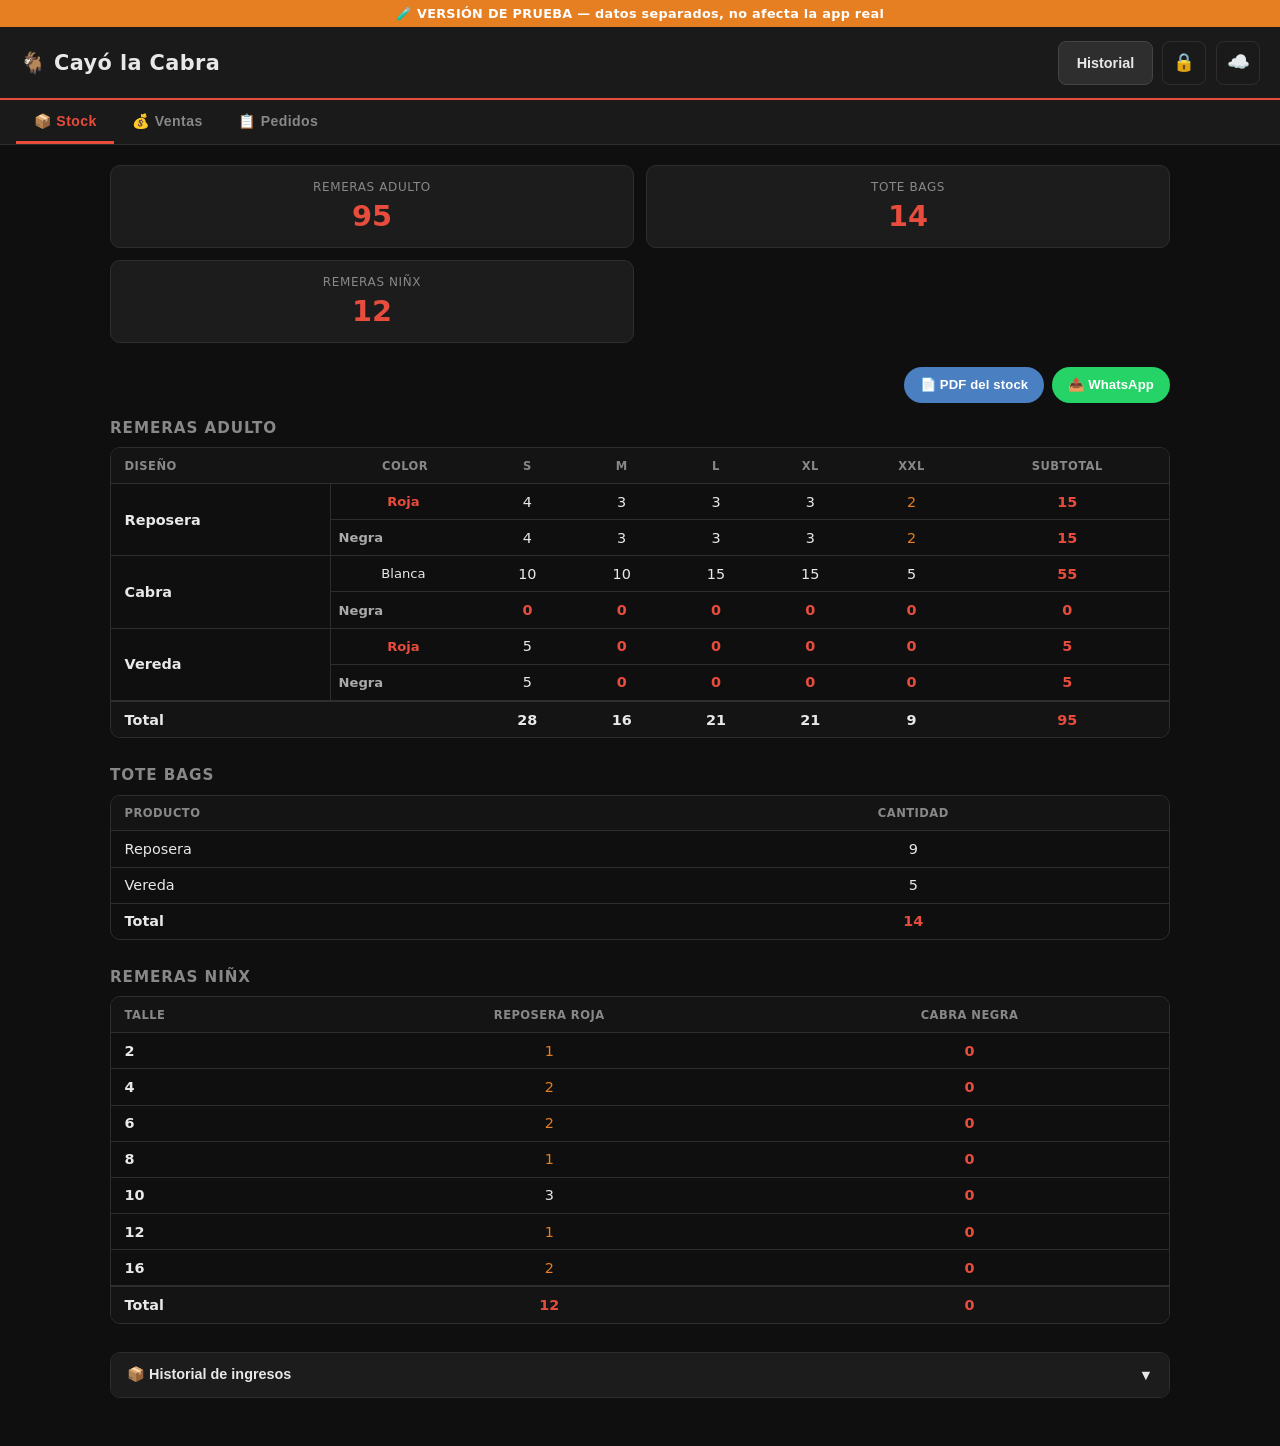
==== commit 068a4e4f: "Actualizar /test/ a v49: versión de prueba con los arreglos de la app real integrados Co-Authored-By" ====
--- a/test/index.html
+++ b/test/index.html
@@ -3,13 +3,13 @@
 <head>
   <meta charset="UTF-8" />
   <meta name="viewport" content="width=device-width, initial-scale=1.0, viewport-fit=cover" />
-  <title>PRUEBA · Stock - Cayo la Cabra</title>
-  <link rel="stylesheet" href="style.css?v=48" />
+  <title>PRUEBA · Stock - Cayó la Cabra</title>
+  <link rel="stylesheet" href="style.css?v=49" />
 </head>
 <body>
   <div id="banner-prueba" style="background:#e67e22;color:#fff;text-align:center;padding:6px 10px;font-weight:700;font-size:0.8rem;letter-spacing:.3px;">🧪 VERSIÓN DE PRUEBA — datos separados, no afecta la app real</div>
   <header>
-    <h1>🐐 Cayo la Cabra</h1>
+    <h1>🐐 Cayó la Cabra</h1>
     <div class="header-actions">
       <button id="btn-venta" class="btn-primary">+ Registrar</button>
       <button id="btn-historial" class="btn-secondary">Historial</button>
@@ -82,7 +82,7 @@
         <h2>Remeras Niñx</h2>
         <div class="tabla-container">
           <table>
-            <thead><tr><th>Talle</th><th>Reposera Roja</th><th>Cabra Blanca</th></tr></thead>
+            <thead><tr><th>Talle</th><th>Reposera Roja</th><th>Cabra Negra</th></tr></thead>
             <tbody id="tbody-ninos"></tbody>
             <tfoot id="tfoot-ninos"></tfoot>
           </table>
@@ -137,7 +137,7 @@
             <label class="config-label">Diseño
               <select id="ing-variante-nino" class="config-input">
                 <option value="reposeraRoja">Reposera Roja</option>
-                <option value="cabraBlanca">Cabra Blanca</option>
+                <option value="cabraNegra">Cabra Negra</option>
               </select>
             </label>
             <label class="config-label">Talle
@@ -236,6 +236,11 @@
         <button class="filtro-btn" data-filtro="perdida">📉 Pérdidas</button>
         <button class="filtro-btn" data-filtro="anota">📝 Anotados</button>
       </div>
+      <div class="ventas-filtros ventas-filtros-moneda">
+        <button class="filtro-moneda-btn active" data-moneda="todas">$ Todas</button>
+        <button class="filtro-moneda-btn" data-moneda="ARS">🇦🇷 ARS</button>
+        <button class="filtro-moneda-btn" data-moneda="UYU">🇺🇾 UYU</button>
+      </div>
 
       <!-- Exportar ventas -->
       <div class="ventas-export-bar">
@@ -278,6 +283,7 @@
             <span>👁 Modo ciego</span>
           </label>
           <button id="btn-guardar-auditoria" class="btn-primary">Guardar auditoría</button>
+          <button id="btn-ajustar-stock" class="btn-secondary" title="Usa lo que cargaste para corregir el stock real del sistema">📌 Ajustar stock real</button>
         </div>
       </div>
       <div id="auditoria-contenido"></div>
@@ -364,7 +370,7 @@
           <label>Diseño
             <select id="venta-variante-nino">
               <option value="reposeraRoja">Reposera Roja</option>
-              <option value="cabraBlanca">Cabra Blanca</option>
+              <option value="cabraNegra">Cabra Negra</option>
             </select>
           </label>
           <label>Talle
@@ -409,6 +415,9 @@
             <datalist id="anota-nombres-list"></datalist>
           </label>
         </div>
+        <label>Fecha de la venta <span class="fecha-manual-hint">(opcional — dejar vacío usa la fecha/hora de ahora)</span>
+          <input type="date" id="venta-fecha-manual" />
+        </label>
         <div class="venta-resumen">
           <span id="venta-precio-unit"></span>
           <span id="venta-total-venta"></span>
@@ -471,7 +480,7 @@
         <label>Diseño
           <select id="editar-variante-nino">
             <option value="reposeraRoja">Reposera Roja</option>
-            <option value="cabraBlanca">Cabra Blanca</option>
+            <option value="cabraNegra">Cabra Negra</option>
           </select>
         </label>
         <label>Talle
@@ -556,55 +565,6 @@
         <button id="btn-config-guardar" class="btn-primary">Guardar URL</button>
         <button id="btn-config-subir" class="btn-secondary">⬆️ Subir datos ahora</button>
         <button id="btn-config-borrar" class="btn-secondary">Desactivar</button>
-      </div>
-    </div>
-  </div>
-
-  <!-- ── MODAL BLOQUEO AUDITORÍA ── -->
-  <div id="modal-audit-bloqueo" class="modal hidden">
-    <div class="modal-content">
-      <div class="modal-header">
-        <h2>⚠️ Saldo neto con diferencias</h2>
-        <button class="modal-cerrar" id="btn-cerrar-audit-bloqueo" aria-label="Cerrar">✕</button>
-      </div>
-      <p class="audit-bloqueo-desc">El conteo tiene diferencias que no cierran dentro de cada categoría. Para guardar, el saldo neto de remeras adultos, totes y niñxs debe ser <strong>cero</strong> por separado.</p>
-      <div id="audit-bloqueo-netos" class="audit-bloqueo-netos"></div>
-      <p class="audit-bloqueo-hint">¿Qué querés hacer?</p>
-      <div class="modal-actions">
-        <button id="btn-bloqueo-editar" class="btn-primary">✏️ Editar saldos</button>
-        <button id="btn-bloqueo-ventas" class="btn-secondary">💰 Ingresar ventas</button>
-      </div>
-    </div>
-  </div>
-
-  <!-- ── MODAL RESULTADO AUDITORÍA ── -->
-  <div id="modal-resultado-auditoria" class="modal hidden">
-    <div class="modal-content modal-wide">
-      <div class="modal-header">
-        <h2>📊 Resultado de auditoría</h2>
-        <button class="modal-cerrar" id="btn-cerrar-resultado" aria-label="Cerrar">✕</button>
-      </div>
-      <div id="resultado-body" class="resultado-body"></div>
-      <div id="resultado-motivo-section" class="hidden" style="margin-top:0.75rem">
-        <label class="config-label">Motivo del ajuste neto
-          <select id="resultado-motivo-select" class="config-input">
-            <option value="">— Seleccioná el motivo —</option>
-            <option value="Merma / pérdida">📉 Merma / pérdida</option>
-            <option value="Mercadería dañada">🔨 Mercadería dañada</option>
-            <option value="Error de conteo anterior">🔄 Corrección de error de conteo</option>
-            <option value="Recepción de nuevo stock">📦 Recepción de nuevo stock</option>
-            <option value="Devolución">↩️ Devolución</option>
-            <option value="Otro">📝 Otro</option>
-          </select>
-        </label>
-        <label class="config-label" id="resultado-detalle-label" style="display:none">Descripción breve
-          <input type="text" id="resultado-detalle" class="config-input" placeholder="Ej: se dañaron 2 remeras en la lluvia..." maxlength="200" />
-        </label>
-        <p id="resultado-error" class="error hidden">Seleccioná un motivo para confirmar.</p>
-      </div>
-      <div class="modal-actions">
-        <button id="btn-confirmar-resultado" class="btn-primary">✅ Confirmar y guardar</button>
-        <button id="btn-cancelar-resultado"  class="btn-secondary">Cancelar</button>
       </div>
     </div>
   </div>
@@ -657,7 +617,7 @@
           <label class="config-label">Diseño
             <select id="sol-variante-nino" class="config-input">
               <option value="reposeraRoja">Reposera Roja</option>
-              <option value="cabraBlanca">Cabra Blanca</option>
+              <option value="cabraNegra">Cabra Negra</option>
             </select>
           </label>
           <label class="config-label">Talle
@@ -775,6 +735,6 @@
     </div>
   </div>
 
-  <script src="app.js?v=48"></script>
+  <script src="app.js?v=49"></script>
 </body>
 </html>
--- a/test/style.css
+++ b/test/style.css
@@ -1,5 +1,6 @@
 *, *::before, *::after { box-sizing: border-box; margin: 0; padding: 0; }
 .hidden { display: none !important; }
+.fecha-manual-hint { font-weight: 400; font-size: 0.8em; color: var(--texto-tenue); }
 
 :root {
   --rojo: #c0392b;
@@ -444,6 +445,22 @@
 }
 .filtro-btn:hover  { color: var(--texto); }
 .filtro-btn.active { background: var(--acento); border-color: var(--acento); color: #fff; }
+
+.ventas-filtros-moneda { margin-top: -0.5rem; }
+.filtro-moneda-btn {
+  background: var(--fondo-card);
+  border: 1px solid var(--borde);
+  border-radius: 20px;
+  color: var(--texto-tenue);
+  font-size: 0.82rem;
+  font-weight: 600;
+  padding: 0.4rem 1rem;
+  cursor: pointer;
+  transition: background 0.15s, color 0.15s, border-color 0.15s;
+  min-height: 36px;
+}
+.filtro-moneda-btn:hover  { color: var(--texto); }
+.filtro-moneda-btn.active { background: var(--verde); border-color: var(--verde); color: #fff; }
 
 /* LISTA VENTAS */
 #ventas-lista { font-size: 0.9rem; }
